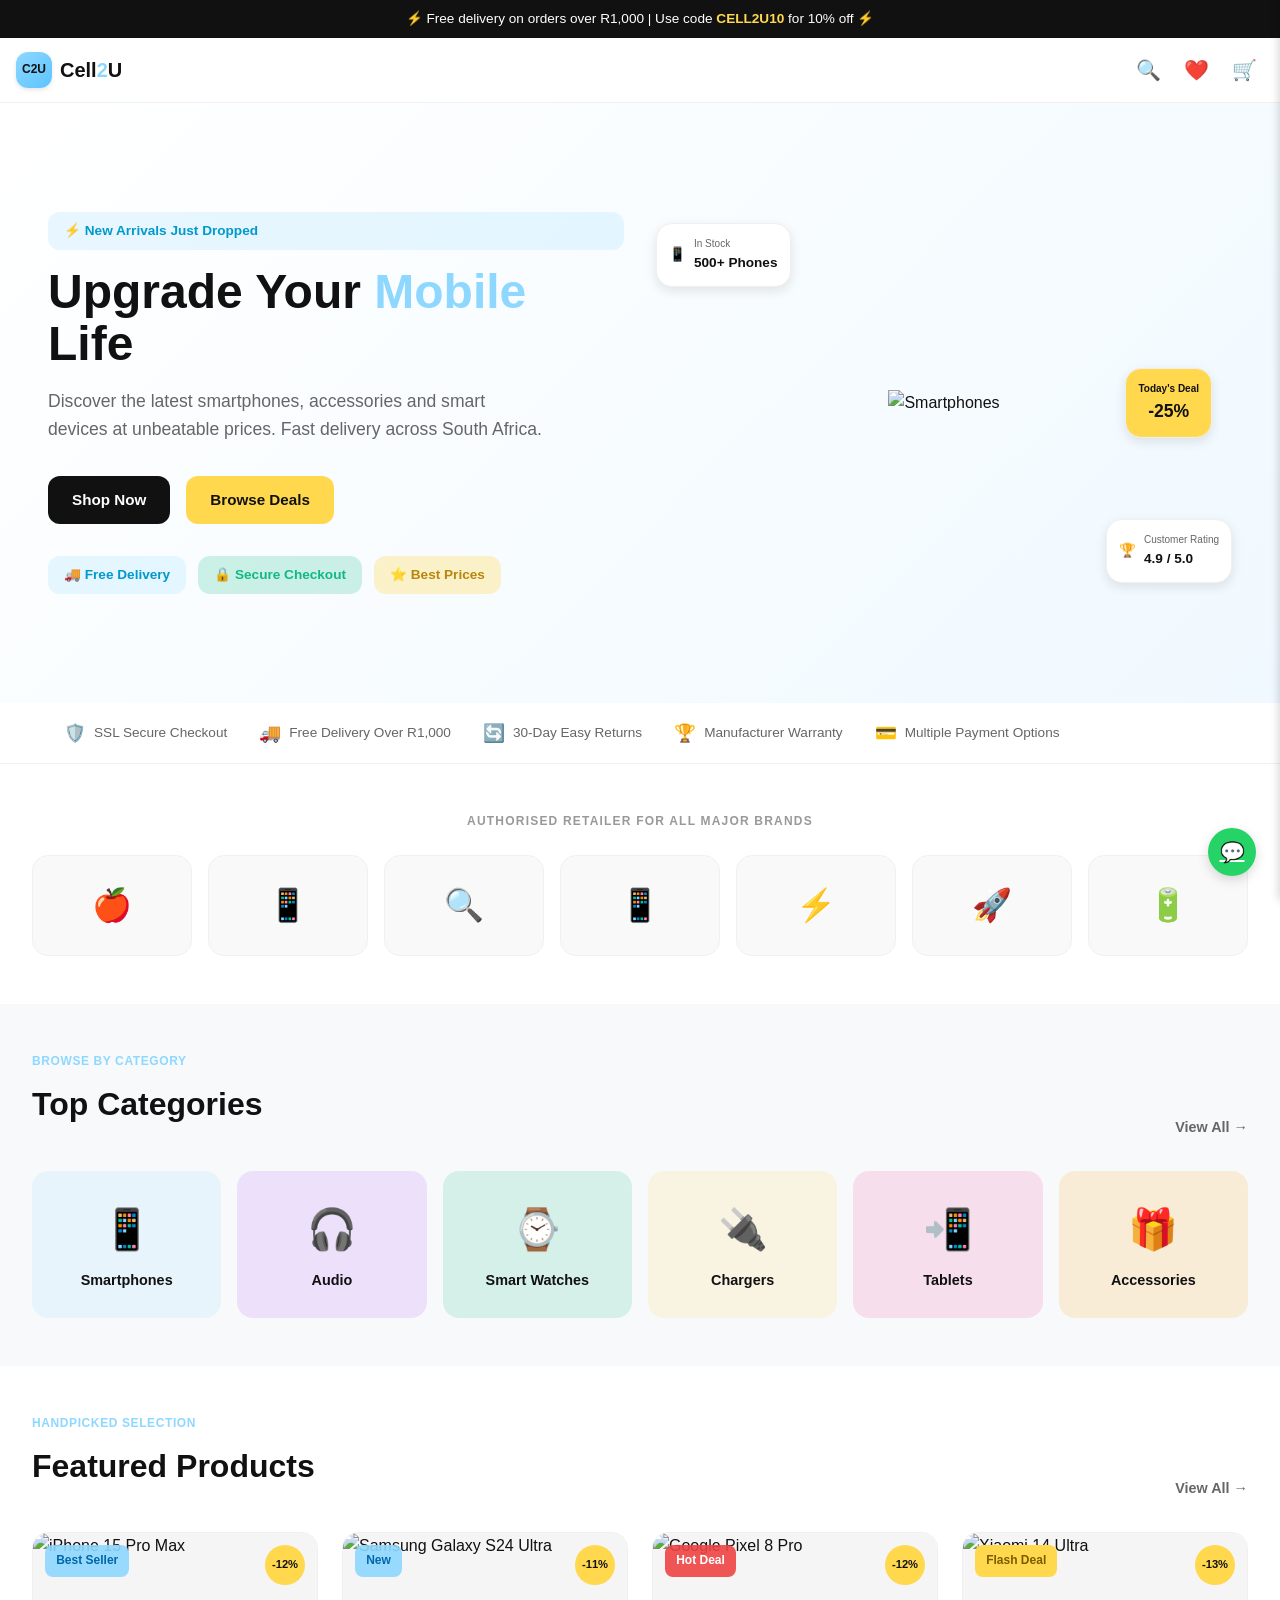
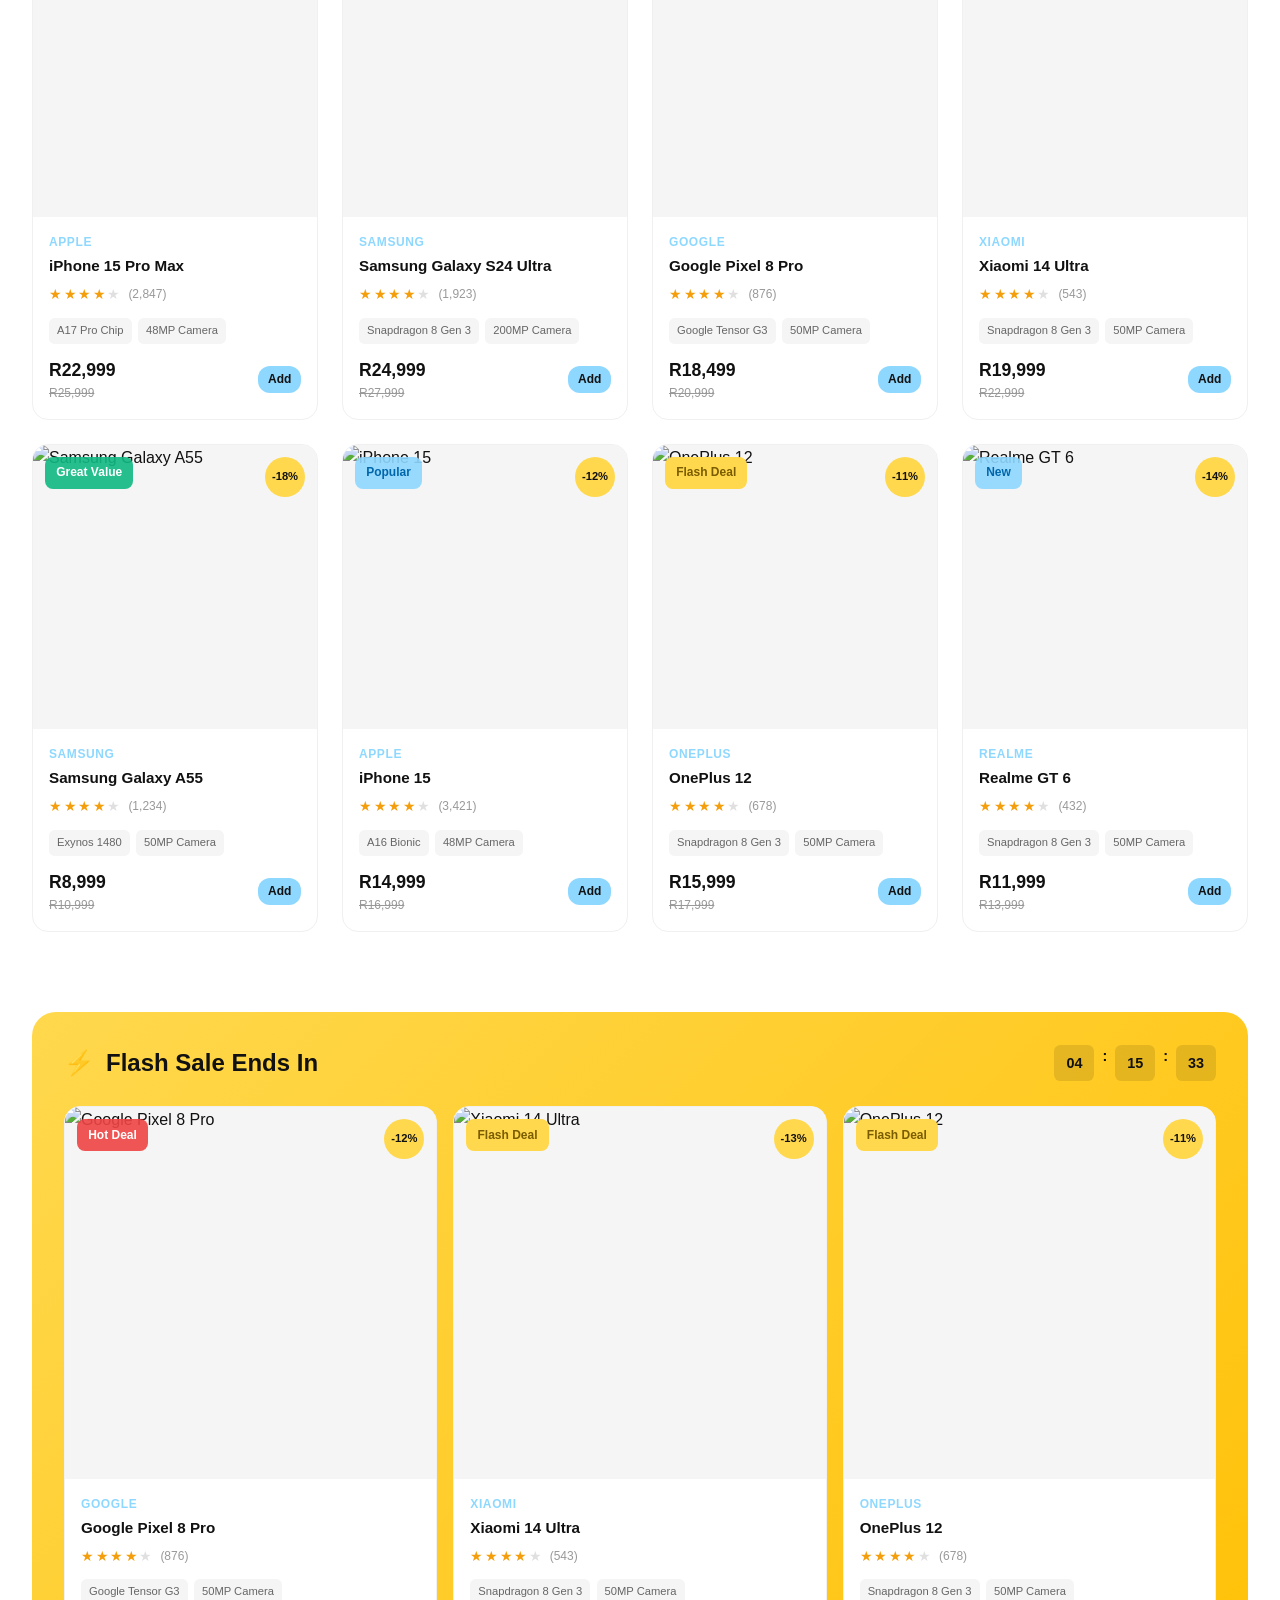
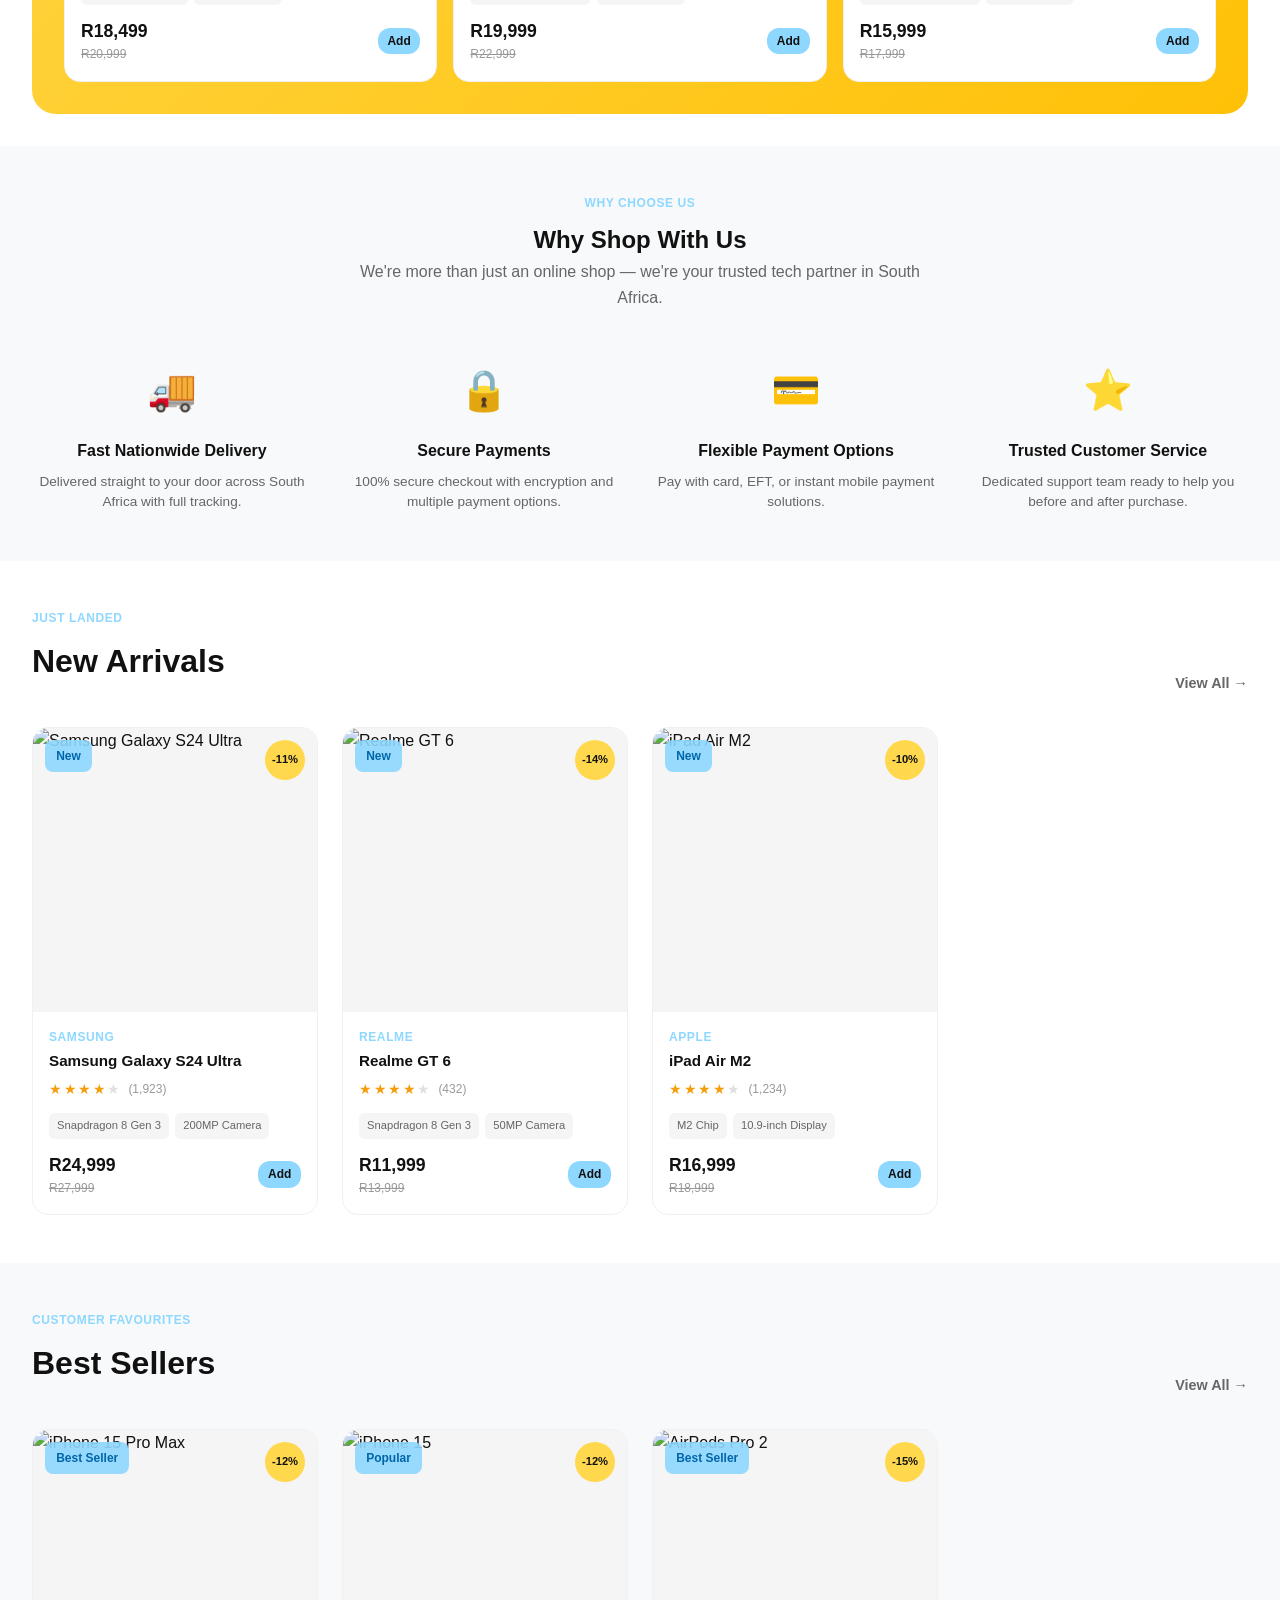
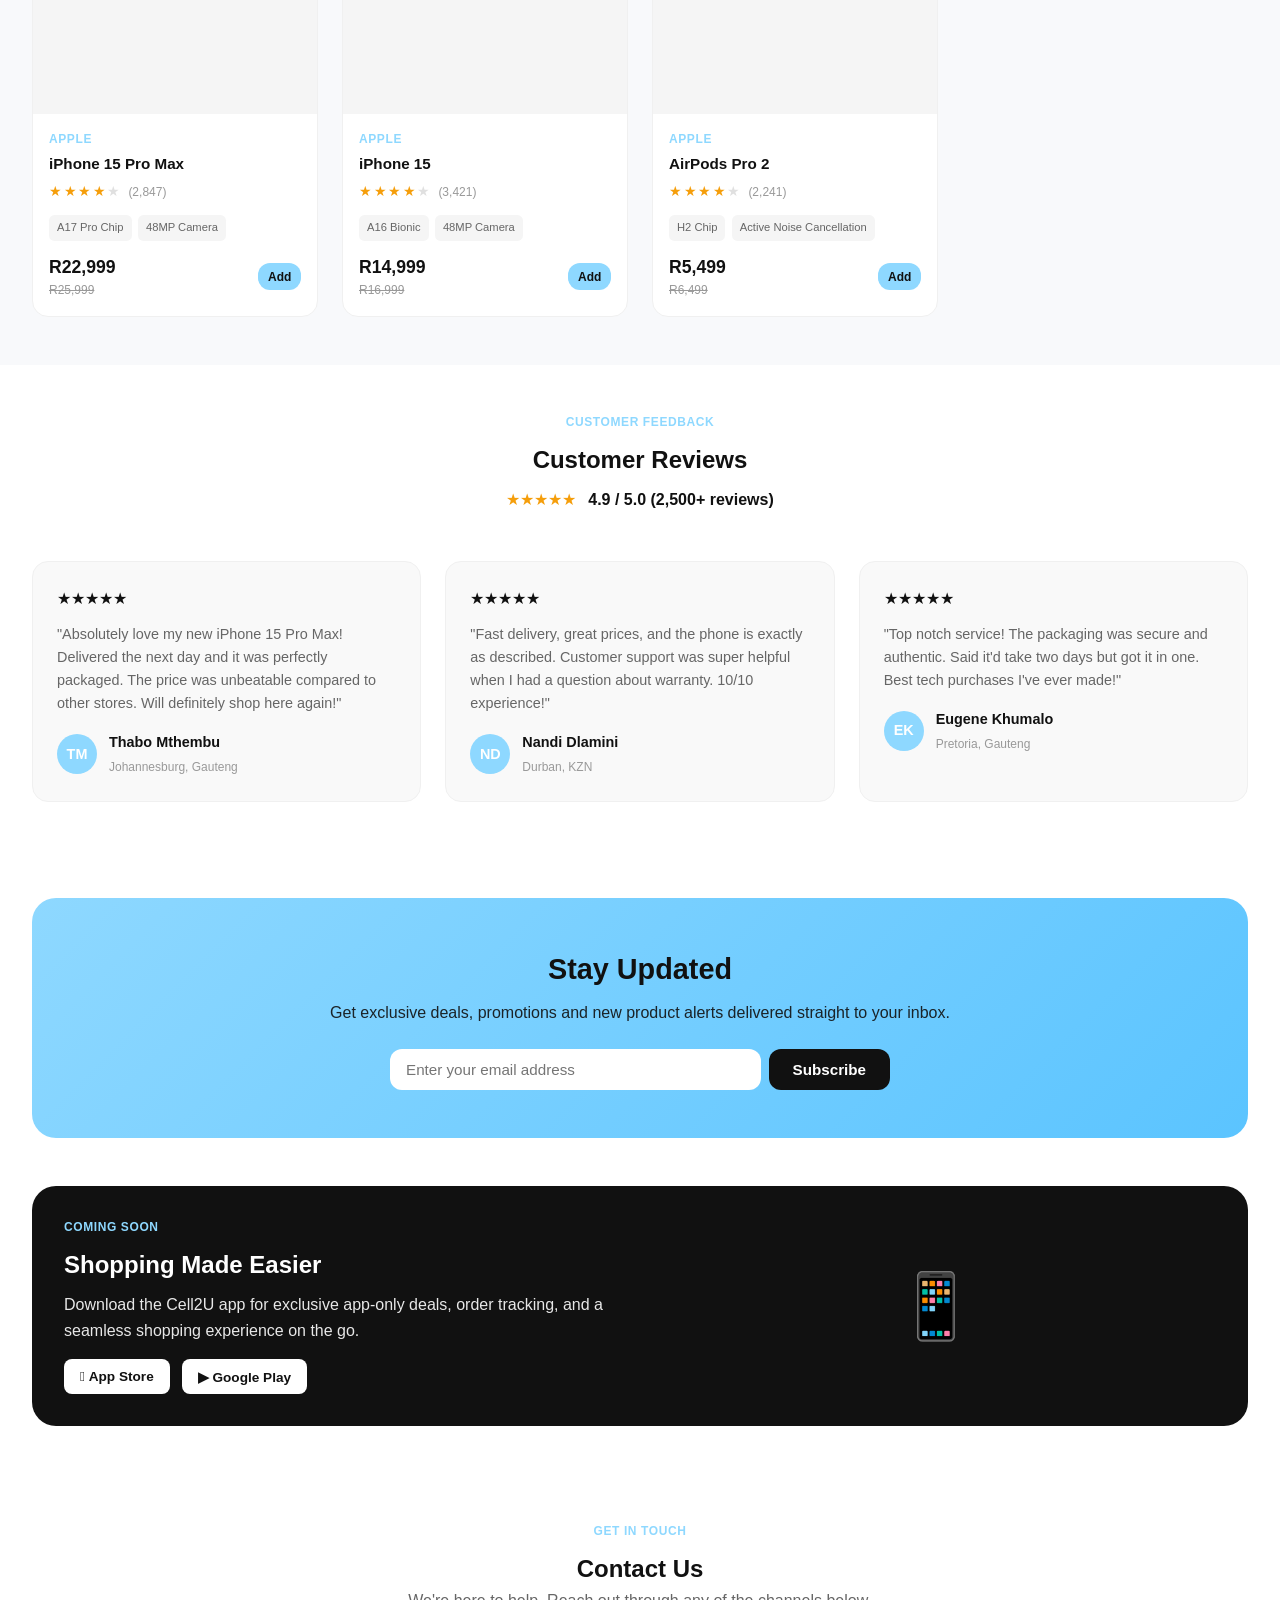
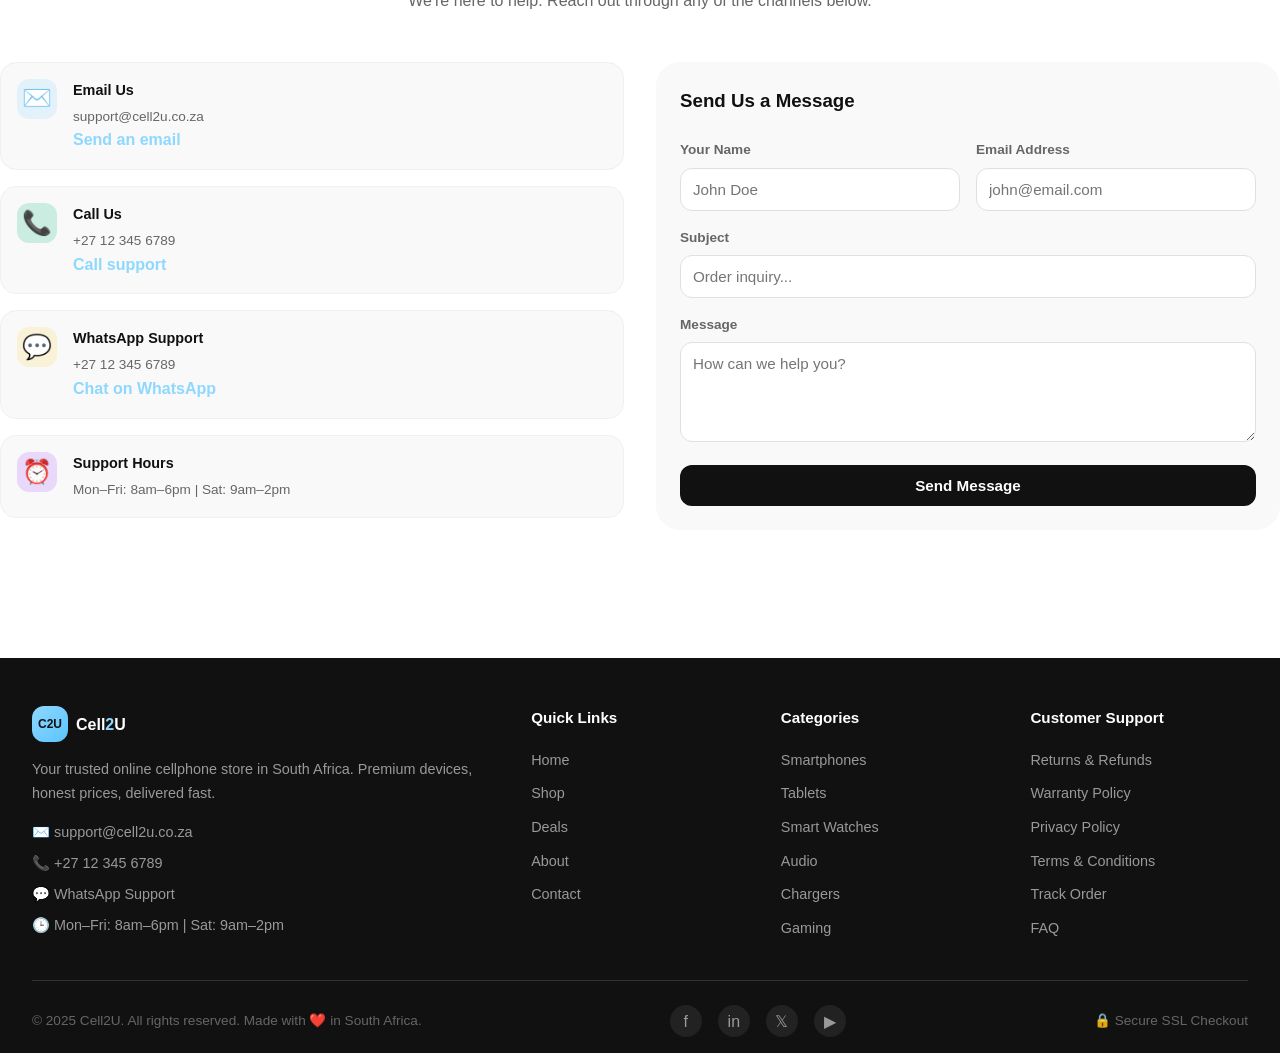
==== index.html @ 6183c6ac "Add vanilla Cell2U storefront for GitHub Pages" ====
<!DOCTYPE html>
<html lang="en">
<head>
  <meta charset="UTF-8">
  <meta name="viewport" content="width=device-width, initial-scale=1.0">
  <title>Cell2U | Smartphones, Accessories & Smart Devices</title>
  <link rel="stylesheet" href="css/styles.css">
</head>
<body>

  <!-- Announcement Bar -->
  <div class="announcement-bar">
    <span>⚡ Free delivery on orders over R1,000 | Use code <strong class="highlight">CELL2U10</strong> for 10% off ⚡</span>
  </div>

  <!-- Navbar -->
  <nav id="navbar">
    <div class="container navbar">
      <a href="index.html" class="logo">
        <div class="logo-icon">C2U</div>
        <span class="logo-text">Cell<span class="highlight">2</span>U</span>
      </a>

      <ul class="nav-links" id="nav-links">
        <li><a href="index.html" style="color:var(--dark); font-weight:700;">Home</a></li>
        <li><a href="shop.html">Shop</a></li>
        <li><a href="shop.html?deal=true" class="deals">⚡ Deals</a></li>
        <li><a href="#about">About</a></li>
        <li><a href="#contact">Contact</a></li>
      </ul>

      <div class="nav-actions">
        <button class="nav-btn" id="search-toggle-btn" aria-label="Search">🔍</button>
        <button class="nav-btn" id="wishlist-btn" onclick="alert('Wishlist feature: view items you saved!')" aria-label="Wishlist">❤️</button>
        <button class="nav-btn" id="cart-toggle-btn" aria-label="Cart" style="position:relative;">
          🛒
          <span class="cart-badge cart-count-badge" style="display:none;">0</span>
        </button>
        <button class="nav-btn mobile-menu-btn" id="mobile-menu-btn" aria-label="Menu">☰</button>
      </div>
    </div>

    <!-- Search bar dropdown -->
    <div class="search-bar" id="search-bar">
      <div class="container">
        <input type="text" id="global-search-input" placeholder="Search smartphones, accessories, watches...">
      </div>
    </div>
  </nav>

  <!-- Hero Section -->
  <section class="hero">
    <div class="container">
      <div class="hero-content">
        <div class="hero-text">
          <div class="badge badge-blue mb-4">⚡ New Arrivals Just Dropped</div>
          <h1>Upgrade Your <span class="highlight">Mobile</span> Life</h1>
          <p>Discover the latest smartphones, accessories and smart devices at unbeatable prices. Fast delivery across South Africa.</p>
          <div class="hero-ctas">
            <a href="shop.html" class="btn btn-dark">Shop Now</a>
            <a href="shop.html" class="btn btn-yellow">Browse Deals</a>
          </div>
          <div class="hero-badges">
            <div class="badge badge-blue">🚚 Free Delivery</div>
            <div class="badge badge-green">🔒 Secure Checkout</div>
            <div class="badge badge-yellow">⭐ Best Prices</div>
          </div>
        </div>
        <div class="hero-image">
          <img src="https://images.unsplash.com/photo-1592286927505-1def25115558?w=500&h=500&fit=crop" alt="Smartphones">
          <div class="stat-card top-left">
            <span>📱</span>
            <div>
              <div style="font-size:10px; color:#666;">In Stock</div>
              <div style="font-weight:900;">500+ Phones</div>
            </div>
          </div>
          <div class="stat-card bottom-right">
            <span>🏆</span>
            <div>
              <div style="font-size:10px; color:#666;">Customer Rating</div>
              <div style="font-weight:900;">4.9 / 5.0</div>
            </div>
          </div>
          <div class="stat-card deal">
            <div style="text-align:center;">
              <div style="font-size:10px; font-weight:700;">Today's Deal</div>
              <div style="font-size:1.1rem; font-weight:900;">-25%</div>
            </div>
          </div>
        </div>
      </div>
    </div>
  </section>

  <!-- Trust Bar -->
  <div class="trust-bar">
    <div class="container">
      <div class="trust-items">
        <div class="trust-item"><span class="trust-item-icon">🛡️</span> SSL Secure Checkout</div>
        <div class="trust-item"><span class="trust-item-icon">🚚</span> Free Delivery Over R1,000</div>
        <div class="trust-item"><span class="trust-item-icon">🔄</span> 30-Day Easy Returns</div>
        <div class="trust-item"><span class="trust-item-icon">🏆</span> Manufacturer Warranty</div>
        <div class="trust-item"><span class="trust-item-icon">💳</span> Multiple Payment Options</div>
      </div>
    </div>
  </div>

  <!-- Brands Section -->
  <section class="py-12">
    <div class="container">
      <p class="text-center" style="font-size:0.75rem; font-weight:700; color:#999; text-transform:uppercase; letter-spacing:0.1em; margin-bottom:1.5rem;">Authorised Retailer For All Major Brands</p>
      <div class="brands-grid">
        <div class="brand-item">🍎</div>
        <div class="brand-item">📱</div>
        <div class="brand-item">🔍</div>
        <div class="brand-item">📱</div>
        <div class="brand-item">⚡</div>
        <div class="brand-item">🚀</div>
        <div class="brand-item">🔋</div>
      </div>
    </div>
  </section>

  <!-- Categories Section -->
  <section class="py-12" style="background-color:#F8F9FB;">
    <div class="container">
      <div class="section-header">
        <div class="section-header-text">
          <div class="section-label">Browse By Category</div>
          <h2>Top Categories</h2>
        </div>
        <a href="shop.html" class="section-header-action">View All →</a>
      </div>
      <div class="categories-grid">
        <div class="category-card category-blue" onclick="window.location.href='shop.html?category=smartphones'">
          <div class="category-icon">📱</div>
          <div class="category-name">Smartphones</div>
        </div>
        <div class="category-card category-purple" onclick="window.location.href='shop.html?category=audio'">
          <div class="category-icon">🎧</div>
          <div class="category-name">Audio</div>
        </div>
        <div class="category-card category-green" onclick="window.location.href='shop.html?category=smartwatches'">
          <div class="category-icon">⌚</div>
          <div class="category-name">Smart Watches</div>
        </div>
        <div class="category-card category-yellow" onclick="window.location.href='shop.html?category=chargers'">
          <div class="category-icon">🔌</div>
          <div class="category-name">Chargers</div>
        </div>
        <div class="category-card category-pink" onclick="window.location.href='shop.html?category=tablets'">
          <div class="category-icon">📲</div>
          <div class="category-name">Tablets</div>
        </div>
        <div class="category-card category-orange" onclick="window.location.href='shop.html?category=accessories'">
          <div class="category-icon">🎁</div>
          <div class="category-name">Accessories</div>
        </div>
      </div>
    </div>
  </section>

  <!-- Featured Products -->
  <section class="py-12">
    <div class="container">
      <div class="section-header">
        <div class="section-header-text">
          <div class="section-label">Handpicked Selection</div>
          <h2>Featured Products</h2>
        </div>
        <a href="shop.html" class="section-header-action">View All →</a>
      </div>
      <div class="grid grid-4" id="featured-products-grid">
        <!-- Loaded via JS -->
      </div>
    </div>
  </section>

  <!-- Flash Deals Banner -->
  <section class="container">
    <div class="flash-deals">
      <div class="flash-deals-header">
        <div class="flash-deals-title">
          <span>⚡</span> Flash Sale Ends In
        </div>
        <div class="countdown">
          <span class="countdown-item" id="cd-hours">04</span>:
          <span class="countdown-item" id="cd-mins">15</span>:
          <span class="countdown-item" id="cd-secs">36</span>
        </div>
      </div>
      <div class="flash-deals-grid" id="flash-deals-grid">
        <!-- Loaded via JS -->
      </div>
    </div>
  </section>

  <!-- Why Shop With Us -->
  <section class="py-12" style="background-color:#F8F9FB;">
    <div class="container">
      <div class="text-center" style="max-width:600px; margin:0 auto 3rem;">
        <div class="section-label" style="justify-content:center;">Why Choose Us</div>
        <h2>Why Shop With Us</h2>
        <p style="color:var(--text-grey);">We're more than just an online shop — we're your trusted tech partner in South Africa.</p>
      </div>
      <div class="features-grid">
        <div class="feature-card">
          <div class="feature-icon">🚚</div>
          <h3 class="feature-title">Fast Nationwide Delivery</h3>
          <p class="feature-desc">Delivered straight to your door across South Africa with full tracking.</p>
        </div>
        <div class="feature-card">
          <div class="feature-icon">🔒</div>
          <h3 class="feature-title">Secure Payments</h3>
          <p class="feature-desc">100% secure checkout with encryption and multiple payment options.</p>
        </div>
        <div class="feature-card">
          <div class="feature-icon">💳</div>
          <h3 class="feature-title">Flexible Payment Options</h3>
          <p class="feature-desc">Pay with card, EFT, or instant mobile payment solutions.</p>
        </div>
        <div class="feature-card">
          <div class="feature-icon">⭐</div>
          <h3 class="feature-title">Trusted Customer Service</h3>
          <p class="feature-desc">Dedicated support team ready to help you before and after purchase.</p>
        </div>
      </div>
    </div>
  </section>

  <!-- New Arrivals -->
  <section class="py-12">
    <div class="container">
      <div class="section-header">
        <div class="section-header-text">
          <div class="section-label">Just Landed</div>
          <h2>New Arrivals</h2>
        </div>
        <a href="shop.html" class="section-header-action">View All →</a>
      </div>
      <div class="grid grid-4" id="new-arrivals-grid">
        <!-- Loaded via JS -->
      </div>
    </div>
  </section>

  <!-- Best Sellers -->
  <section class="py-12" style="background-color:#F8F9FB;">
    <div class="container">
      <div class="section-header">
        <div class="section-header-text">
          <div class="section-label">Customer Favourites</div>
          <h2>Best Sellers</h2>
        </div>
        <a href="shop.html" class="section-header-action">View All →</a>
      </div>
      <div class="grid grid-4" id="best-sellers-grid">
        <!-- Loaded via JS -->
      </div>
    </div>
  </section>

  <!-- Reviews Section -->
  <section class="py-12">
    <div class="container">
      <div class="text-center" style="margin-bottom:3rem;">
        <div class="section-label" style="justify-content:center;">Customer Feedback</div>
        <h2>Customer Reviews</h2>
        <div style="display:flex; justify-content:center; gap:0.25rem; margin-top:0.5rem; color:var(--warning-orange);">★★★★★ <span style="color:var(--dark); font-weight:700; margin-left:0.5rem;">4.9 / 5.0 (2,500+ reviews)</span></div>
      </div>
      <div class="reviews-grid">
        <div class="review-card">
          <div class="review-stars">★★★★★</div>
          <p class="review-text">"Absolutely love my new iPhone 15 Pro Max! Delivered the next day and it was perfectly packaged. The price was unbeatable compared to other stores. Will definitely shop here again!"</p>
          <div class="review-author">
            <div class="review-avatar">TM</div>
            <div class="review-info">
              <h4>Thabo Mthembu</h4>
              <p>Johannesburg, Gauteng</p>
            </div>
          </div>
        </div>
        <div class="review-card">
          <div class="review-stars">★★★★★</div>
          <p class="review-text">"Fast delivery, great prices, and the phone is exactly as described. Customer support was super helpful when I had a question about warranty. 10/10 experience!"</p>
          <div class="review-author">
            <div class="review-avatar">ND</div>
            <div class="review-info">
              <h4>Nandi Dlamini</h4>
              <p>Durban, KZN</p>
            </div>
          </div>
        </div>
        <div class="review-card">
          <div class="review-stars">★★★★★</div>
          <p class="review-text">"Top notch service! The packaging was secure and authentic. Said it'd take two days but got it in one. Best tech purchases I've ever made!"</p>
          <div class="review-author">
            <div class="review-avatar">EK</div>
            <div class="review-info">
              <h4>Eugene Khumalo</h4>
              <p>Pretoria, Gauteng</p>
            </div>
          </div>
        </div>
      </div>
    </div>
  </section>

  <!-- Newsletter -->
  <section class="container">
    <div class="newsletter">
      <h2>Stay Updated</h2>
      <p>Get exclusive deals, promotions and new product alerts delivered straight to your inbox.</p>
      <form class="newsletter-form" onsubmit="event.preventDefault(); alert('Subscribed successfully!');">
        <input type="email" placeholder="Enter your email address" required>
        <button type="submit" class="btn btn-dark">Subscribe</button>
      </form>
    </div>
  </section>

  <!-- App Banner -->
  <section class="container">
    <div class="app-banner">
      <div class="app-banner-text">
        <div class="section-label" style="color:var(--primary-blue);">Coming Soon</div>
        <h3>Shopping Made Easier</h3>
        <p>Download the Cell2U app for exclusive app-only deals, order tracking, and a seamless shopping experience on the go.</p>
        <div class="app-buttons">
          <button class="app-button" onclick="alert('App Store coming soon!')"> App Store</button>
          <button class="app-button" onclick="alert('Google Play coming soon!')">▶ Google Play</button>
        </div>
      </div>
      <div class="app-image">📱</div>
    </div>
  </section>

  <!-- Contact Section -->
  <section class="contact-section container" id="contact">
    <div class="text-center" style="margin-bottom:3rem;">
      <div class="section-label" style="justify-content:center;">Get In Touch</div>
      <h2>Contact Us</h2>
      <p style="color:var(--text-grey);">We're here to help. Reach out through any of the channels below.</p>
    </div>
    <div class="contact-grid">
      <div class="contact-info-list">
        <div class="contact-info-item">
          <div class="contact-icon email">✉️</div>
          <div class="contact-text">
            <h4>Email Us</h4>
            <p>support@cell2u.co.za</p>
            <a href="mailto:support@cell2u.co.za">Send an email</a>
          </div>
        </div>
        <div class="contact-info-item">
          <div class="contact-icon phone">📞</div>
          <div class="contact-text">
            <h4>Call Us</h4>
            <p>+27 12 345 6789</p>
            <a href="tel:+27123456789">Call support</a>
          </div>
        </div>
        <div class="contact-info-item">
          <div class="contact-icon whatsapp">💬</div>
          <div class="contact-text">
            <h4>WhatsApp Support</h4>
            <p>+27 12 345 6789</p>
            <a href="https://wa.me/27123456789" target="_blank">Chat on WhatsApp</a>
          </div>
        </div>
        <div class="contact-info-item">
          <div class="contact-icon hours">⏰</div>
          <div class="contact-text">
            <h4>Support Hours</h4>
            <p>Mon–Fri: 8am–6pm | Sat: 9am–2pm</p>
          </div>
        </div>
      </div>
      <div class="contact-form">
        <h3 style="font-family:var(--font-display); font-weight:700; margin-bottom:1.5rem;">Send Us a Message</h3>
        <form onsubmit="event.preventDefault(); alert('Message sent successfully!'); this.reset();">
          <div class="form-row">
            <div class="form-group">
              <label>Your Name</label>
              <input type="text" placeholder="John Doe" required>
            </div>
            <div class="form-group">
              <label>Email Address</label>
              <input type="email" placeholder="john@email.com" required>
            </div>
          </div>
          <div class="form-group">
            <label>Subject</label>
            <input type="text" placeholder="Order inquiry..." required>
          </div>
          <div class="form-group">
            <label>Message</label>
            <textarea placeholder="How can we help you?" required></textarea>
          </div>
          <button type="submit" class="btn btn-dark" style="width:100%; justify-content:center;">Send Message</button>
        </form>
      </div>
    </div>
  </section>

  <!-- Footer -->
  <footer>
    <div class="container">
      <div class="footer-grid">
        <div class="footer-section" style="grid-column: span 2;">
          <div class="footer-brand">
            <div class="footer-logo-icon">C2U</div>
            <span class="footer-logo-text">Cell<span style="color:var(--primary-blue);">2</span>U</span>
          </div>
          <p class="footer-desc">Your trusted online cellphone store in South Africa. Premium devices, honest prices, delivered fast.</p>
          <div class="footer-contact">
            <a href="mailto:support@cell2u.co.za">✉️ support@cell2u.co.za</a>
            <a href="tel:+27123456789">📞 +27 12 345 6789</a>
            <a href="https://wa.me/27123456789">💬 WhatsApp Support</a>
            <p>🕒 Mon–Fri: 8am–6pm | Sat: 9am–2pm</p>
          </div>
        </div>
        <div class="footer-section">
          <h4>Quick Links</h4>
          <ul>
            <li><a href="index.html">Home</a></li>
            <li><a href="shop.html">Shop</a></li>
            <li><a href="shop.html">Deals</a></li>
            <li><a href="#about">About</a></li>
            <li><a href="#contact">Contact</a></li>
          </ul>
        </div>
        <div class="footer-section">
          <h4>Categories</h4>
          <ul>
            <li><a href="shop.html?category=smartphones">Smartphones</a></li>
            <li><a href="shop.html?category=tablets">Tablets</a></li>
            <li><a href="shop.html?category=smartwatches">Smart Watches</a></li>
            <li><a href="shop.html?category=audio">Audio</a></li>
            <li><a href="shop.html?category=chargers">Chargers</a></li>
            <li><a href="shop.html?category=accessories">Gaming</a></li>
          </ul>
        </div>
        <div class="footer-section">
          <h4>Customer Support</h4>
          <ul>
            <li><a href="#">Returns & Refunds</a></li>
            <li><a href="#">Warranty Policy</a></li>
            <li><a href="#">Privacy Policy</a></li>
            <li><a href="#">Terms & Conditions</a></li>
            <li><a href="#">Track Order</a></li>
            <li><a href="#">FAQ</a></li>
          </ul>
        </div>
      </div>
      <div class="footer-bottom">
        <div class="footer-copyright">© 2025 Cell2U. All rights reserved. Made with ❤️ in South Africa.</div>
        <div class="footer-socials">
          <a href="#" class="social-link">f</a>
          <a href="#" class="social-link">in</a>
          <a href="#" class="social-link">𝕏</a>
          <a href="#" class="social-link">▶</a>
        </div>
        <div style="font-size:0.85rem; color:#666;">🔒 Secure SSL Checkout</div>
      </div>
    </div>
  </footer>

  <!-- Cart Drawer -->
  <div class="cart-overlay" id="cart-overlay"></div>
  <div class="cart-drawer" id="cart-drawer">
    <div class="cart-drawer-header">
      <h2>Your Cart</h2>
      <button class="cart-close-btn" id="cart-close-btn">×</button>
    </div>
    <div class="cart-items" id="cart-items-container">
      <!-- Loaded via JS -->
    </div>
    <div class="cart-footer">
      <div class="cart-summary">
        <div class="summary-row">
          <span>Subtotal</span>
          <span id="cart-subtotal">R0</span>
        </div>
        <div class="summary-row">
          <span>Shipping</span>
          <span id="cart-shipping">R0</span>
        </div>
        <div class="summary-row total">
          <span>Total</span>
          <span id="cart-total">R0</span>
        </div>
      </div>
      <button class="btn btn-primary cart-checkout-btn" onclick="window.location.href='checkout.html'">Proceed to Checkout</button>
    </div>
  </div>

  <!-- Floating Actions -->
  <div class="floating-actions">
    <a href="https://wa.me/27123456789" target="_blank" class="floating-btn whatsapp-btn" aria-label="WhatsApp">💬</a>
    <button class="floating-btn back-to-top-btn hidden" id="back-to-top-btn" aria-label="Back to top">↑</button>
  </div>

  <script src="js/app.js"></script>
</body>
</html>
---- css/styles.css ----
/* Cell2U Vanilla HTML/CSS/JS - Clean Commerce Kinetics Design */
/* Brand Colors: Baby Blue #8ED8FF | Yellow #FFD84D | Dark #111111 */

:root {
  --primary-blue: #8ED8FF;
  --primary-blue-dark: #6CCFFF;
  --accent-yellow: #FFD84D;
  --dark: #111111;
  --light-grey: #F8F9FB;
  --border-grey: #E0E0E0;
  --text-grey: #666666;
  --success-green: #10B981;
  --warning-orange: #F59E0B;
  --error-red: #EF4444;
  --font-display: 'Segoe UI', Tahoma, Geneva, Verdana, sans-serif;
  --font-body: -apple-system, BlinkMacSystemFont, 'Segoe UI', Roboto, sans-serif;
}

* {
  margin: 0;
  padding: 0;
  box-sizing: border-box;
}

html {
  scroll-behavior: smooth;
}

body {
  font-family: var(--font-body);
  color: var(--dark);
  background-color: #ffffff;
  line-height: 1.6;
}

/* ===== UTILITIES ===== */
.container {
  max-width: 1280px;
  margin: 0 auto;
  padding: 0 1rem;
}

@media (min-width: 640px) {
  .container {
    padding: 0 1.5rem;
  }
}

@media (min-width: 1024px) {
  .container {
    padding: 0 2rem;
  }
}

.btn {
  display: inline-flex;
  align-items: center;
  gap: 0.5rem;
  padding: 0.75rem 1.5rem;
  border: none;
  border-radius: 0.75rem;
  font-weight: 600;
  cursor: pointer;
  transition: all 0.2s ease;
  text-decoration: none;
  font-size: 0.95rem;
}

.btn:active {
  transform: scale(0.97);
}

.btn-primary {
  background-color: var(--primary-blue);
  color: var(--dark);
}

.btn-primary:hover {
  background-color: var(--primary-blue-dark);
}

.btn-dark {
  background-color: var(--dark);
  color: white;
}

.btn-dark:hover {
  background-color: #2B2B2B;
}

.btn-yellow {
  background-color: var(--accent-yellow);
  color: var(--dark);
}

.btn-yellow:hover {
  background-color: #FFC107;
}

.btn-sm {
  padding: 0.5rem 1rem;
  font-size: 0.85rem;
}

.text-center {
  text-align: center;
}

.flex {
  display: flex;
}

.flex-col {
  flex-direction: column;
}

.items-center {
  align-items: center;
}

.justify-between {
  justify-content: space-between;
}

.gap-2 {
  gap: 0.5rem;
}

.gap-3 {
  gap: 0.75rem;
}

.gap-4 {
  gap: 1rem;
}

.mb-2 {
  margin-bottom: 0.5rem;
}

.mb-3 {
  margin-bottom: 0.75rem;
}

.mb-4 {
  margin-bottom: 1rem;
}

.mb-6 {
  margin-bottom: 1.5rem;
}

.mt-4 {
  margin-top: 1rem;
}

.py-4 {
  padding: 1rem 0;
}

.py-8 {
  padding: 2rem 0;
}

.py-12 {
  padding: 3rem 0;
}

.px-4 {
  padding: 0 1rem;
}

.rounded {
  border-radius: 0.5rem;
}

.rounded-lg {
  border-radius: 0.75rem;
}

.rounded-xl {
  border-radius: 1rem;
}

.rounded-2xl {
  border-radius: 1.25rem;
}

.shadow-sm {
  box-shadow: 0 1px 2px rgba(0, 0, 0, 0.05);
}

.shadow {
  box-shadow: 0 1px 3px rgba(0, 0, 0, 0.1);
}

.shadow-lg {
  box-shadow: 0 10px 15px rgba(0, 0, 0, 0.1);
}

.hidden {
  display: none !important;
}

.line-clamp-2 {
  display: -webkit-box;
  -webkit-line-clamp: 2;
  -webkit-box-orient: vertical;
  overflow: hidden;
}

/* ===== HEADER / NAVBAR ===== */
.announcement-bar {
  background-color: var(--dark);
  color: white;
  padding: 0.5rem;
  text-align: center;
  font-size: 0.85rem;
  display: flex;
  align-items: center;
  justify-content: center;
  gap: 0.5rem;
}

.announcement-bar .highlight {
  color: var(--accent-yellow);
  font-weight: 700;
}

nav {
  position: sticky;
  top: 0;
  z-index: 50;
  background-color: white;
  border-bottom: 1px solid #f0f0f0;
  transition: all 0.3s ease;
}

nav.scrolled {
  box-shadow: 0 2px 8px rgba(0, 0, 0, 0.08);
}

.navbar {
  display: flex;
  align-items: center;
  justify-content: space-between;
  height: 4rem;
  padding: 0 1rem;
}

.logo {
  display: flex;
  align-items: center;
  gap: 0.5rem;
  text-decoration: none;
  color: var(--dark);
  font-weight: 900;
  font-size: 1.25rem;
}

.logo-icon {
  width: 2.25rem;
  height: 2.25rem;
  background: linear-gradient(135deg, var(--primary-blue) 0%, #5BC4FF 100%);
  border-radius: 0.75rem;
  display: flex;
  align-items: center;
  justify-content: center;
  color: var(--dark);
  font-weight: 900;
  font-size: 0.75rem;
  box-shadow: 0 2px 4px rgba(0, 0, 0, 0.1);
}

.logo-text {
  font-family: var(--font-display);
  font-weight: 900;
}

.logo-text .highlight {
  color: var(--primary-blue);
}

.nav-links {
  display: none;
  list-style: none;
  gap: 0.5rem;
}

.nav-links.active {
  display: flex;
}

.nav-links a {
  padding: 0.5rem 1rem;
  text-decoration: none;
  color: var(--text-grey);
  font-weight: 500;
  border-radius: 0.5rem;
  transition: all 0.2s;
  font-size: 0.9rem;
}

.nav-links a:hover {
  color: var(--dark);
  background-color: #f5f5f5;
}

.nav-links a.deals {
  color: var(--dark);
}

.nav-actions {
  display: flex;
  align-items: center;
  gap: 0.5rem;
}

.nav-btn {
  width: 2.5rem;
  height: 2.5rem;
  border: none;
  background: none;
  cursor: pointer;
  display: flex;
  align-items: center;
  justify-content: center;
  font-size: 1.25rem;
  border-radius: 0.75rem;
  transition: all 0.2s;
}

.nav-btn:hover {
  background-color: #f0f0f0;
}

.cart-badge {
  position: absolute;
  top: -8px;
  right: -8px;
  background-color: var(--error-red);
  color: white;
  width: 1.25rem;
  height: 1.25rem;
  border-radius: 50%;
  display: flex;
  align-items: center;
  justify-content: center;
  font-size: 0.7rem;
  font-weight: 700;
}

.search-bar {
  display: none;
  position: absolute;
  top: 100%;
  left: 0;
  right: 0;
  background-color: white;
  padding: 1rem;
  border-bottom: 1px solid #f0f0f0;
}

.search-bar.active {
  display: block;
}

.search-bar input {
  width: 100%;
  padding: 0.75rem;
  border: 1px solid var(--border-grey);
  border-radius: 0.75rem;
  font-size: 0.95rem;
}

.mobile-menu-btn {
  display: none;
}

@media (max-width: 1024px) {
  .nav-links {
    display: none;
    position: absolute;
    top: 100%;
    left: 0;
    right: 0;
    background-color: white;
    flex-direction: column;
    border-bottom: 1px solid #f0f0f0;
    padding: 1rem;
  }

  .nav-links.active {
    display: flex;
  }

  .mobile-menu-btn {
    display: block;
  }
}

/* ===== HERO SECTION ===== */
.hero {
  background: linear-gradient(135deg, #ffffff 0%, #F0F9FF 100%);
  padding: 3rem 1rem;
  min-height: 600px;
  display: flex;
  align-items: center;
}

.hero-content {
  display: grid;
  grid-template-columns: 1fr 1fr;
  gap: 2rem;
  align-items: center;
}

.hero-text h1 {
  font-family: var(--font-display);
  font-size: 3rem;
  font-weight: 900;
  line-height: 1.1;
  margin-bottom: 1rem;
  color: var(--dark);
}

.hero-text h1 .highlight {
  color: var(--primary-blue);
}

.hero-text p {
  font-size: 1.1rem;
  color: var(--text-grey);
  margin-bottom: 2rem;
  max-width: 500px;
}

.hero-ctas {
  display: flex;
  gap: 1rem;
  margin-bottom: 2rem;
  flex-wrap: wrap;
}

.hero-badges {
  display: flex;
  gap: 0.75rem;
  flex-wrap: wrap;
}

.badge {
  display: flex;
  align-items: center;
  gap: 0.5rem;
  padding: 0.5rem 1rem;
  border-radius: 0.75rem;
  font-size: 0.85rem;
  font-weight: 600;
}

.badge-blue {
  background-color: rgba(142, 216, 255, 0.2);
  color: #0099CC;
}

.badge-green {
  background-color: rgba(16, 185, 129, 0.2);
  color: var(--success-green);
}

.badge-yellow {
  background-color: rgba(255, 216, 77, 0.3);
  color: #B8860B;
}

.hero-image {
  display: flex;
  align-items: center;
  justify-content: center;
  position: relative;
  height: 400px;
}

.hero-image img {
  max-width: 100%;
  max-height: 100%;
  object-fit: contain;
  animation: float 3s ease-in-out infinite;
}

@keyframes float {
  0%, 100% {
    transform: translateY(0px);
  }
  50% {
    transform: translateY(-8px);
  }
}

.stat-card {
  position: absolute;
  background-color: white;
  border-radius: 1rem;
  padding: 0.75rem;
  box-shadow: 0 4px 12px rgba(0, 0, 0, 0.1);
  border: 1px solid #f0f0f0;
  display: flex;
  align-items: center;
  gap: 0.5rem;
  font-size: 0.85rem;
}

.stat-card.top-left {
  top: 20px;
  left: 0;
  animation: float-delay 3.5s ease-in-out infinite;
}

.stat-card.bottom-right {
  bottom: 20px;
  right: 0;
  animation: float-delay-2 4s ease-in-out infinite;
}

.stat-card.deal {
  background-color: var(--accent-yellow);
  color: var(--dark);
  right: 20px;
  top: 50%;
  transform: translateY(-50%);
  animation: float 3s ease-in-out infinite;
}

@keyframes float-delay {
  0%, 100% {
    transform: translateY(0px);
  }
  50% {
    transform: translateY(-8px);
  }
}

@keyframes float-delay-2 {
  0%, 100% {
    transform: translateY(0px);
  }
  50% {
    transform: translateY(-8px);
  }
}

@media (max-width: 768px) {
  .hero-content {
    grid-template-columns: 1fr;
  }

  .hero-text h1 {
    font-size: 2rem;
  }

  .hero-image {
    height: 300px;
  }
}

/* ===== TRUST BAR ===== */
.trust-bar {
  background-color: white;
  border-bottom: 1px solid #f0f0f0;
  padding: 1rem;
}

.trust-items {
  display: flex;
  gap: 2rem;
  overflow-x: auto;
  padding: 0 1rem;
}

.trust-item {
  display: flex;
  align-items: center;
  gap: 0.5rem;
  white-space: nowrap;
  font-size: 0.85rem;
  font-weight: 500;
  color: var(--text-grey);
  flex-shrink: 0;
}

.trust-item-icon {
  font-size: 1.1rem;
}

/* ===== SECTION HEADER ===== */
.section-header {
  display: flex;
  align-items: flex-end;
  justify-content: space-between;
  margin-bottom: 2rem;
}

.section-header-text h2 {
  font-family: var(--font-display);
  font-size: 2rem;
  font-weight: 900;
  color: var(--dark);
  margin-bottom: 0.5rem;
}

.section-label {
  display: flex;
  align-items: center;
  gap: 0.5rem;
  font-size: 0.75rem;
  font-weight: 700;
  color: var(--primary-blue);
  text-transform: uppercase;
  letter-spacing: 0.05em;
  margin-bottom: 0.5rem;
}

.section-header-action {
  display: flex;
  align-items: center;
  gap: 0.5rem;
  text-decoration: none;
  color: var(--text-grey);
  font-weight: 600;
  font-size: 0.9rem;
  transition: all 0.2s;
}

.section-header-action:hover {
  color: var(--primary-blue);
}

/* ===== PRODUCT GRID ===== */
.grid {
  display: grid;
  gap: 1.5rem;
}

.grid-2 {
  grid-template-columns: repeat(auto-fill, minmax(250px, 1fr));
}

.grid-3 {
  grid-template-columns: repeat(auto-fill, minmax(300px, 1fr));
}

.grid-4 {
  grid-template-columns: repeat(auto-fill, minmax(280px, 1fr));
}

@media (max-width: 768px) {
  .grid-2,
  .grid-3,
  .grid-4 {
    grid-template-columns: repeat(2, 1fr);
  }
}

@media (max-width: 480px) {
  .grid-2,
  .grid-3,
  .grid-4 {
    grid-template-columns: 1fr;
  }
}

/* ===== PRODUCT CARD ===== */
.product-card {
  background-color: white;
  border: 1px solid #f0f0f0;
  border-radius: 1rem;
  overflow: hidden;
  transition: all 0.2s;
  cursor: pointer;
  position: relative;
}

.product-card:hover {
  transform: translateY(-4px);
  box-shadow: 0 10px 20px rgba(0, 0, 0, 0.1);
}

.product-image {
  position: relative;
  aspect-ratio: 1;
  background-color: #f5f5f5;
  overflow: hidden;
  display: flex;
  align-items: center;
  justify-content: center;
}

.product-image img {
  width: 100%;
  height: 100%;
  object-fit: cover;
  transition: transform 0.3s;
}

.product-card:hover .product-image img {
  transform: scale(1.05);
}

.product-badge {
  position: absolute;
  top: 0.75rem;
  left: 0.75rem;
  padding: 0.4rem 0.7rem;
  border-radius: 0.5rem;
  font-size: 0.75rem;
  font-weight: 700;
  display: flex;
  align-items: center;
  gap: 0.25rem;
}

.badge-blue-bg {
  background-color: rgba(142, 216, 255, 0.9);
  color: #0066AA;
}

.badge-red-bg {
  background-color: rgba(239, 68, 68, 0.9);
  color: white;
}

.badge-green-bg {
  background-color: rgba(16, 185, 129, 0.9);
  color: white;
}

.badge-yellow-bg {
  background-color: var(--accent-yellow);
  color: #7A5C00;
}

.product-discount {
  position: absolute;
  top: 0.75rem;
  right: 0.75rem;
  width: 2.5rem;
  height: 2.5rem;
  background-color: var(--accent-yellow);
  border-radius: 50%;
  display: flex;
  align-items: center;
  justify-content: center;
  font-size: 0.7rem;
  font-weight: 900;
  color: var(--dark);
}

.product-wishlist {
  position: absolute;
  top: 3.5rem;
  right: 0.75rem;
  width: 2rem;
  height: 2rem;
  background-color: rgba(255, 255, 255, 0.8);
  border: none;
  border-radius: 50%;
  cursor: pointer;
  display: flex;
  align-items: center;
  justify-content: center;
  font-size: 1rem;
  opacity: 0;
  transition: all 0.2s;
}

.product-card:hover .product-wishlist {
  opacity: 1;
}

.product-wishlist:hover {
  background-color: rgba(239, 68, 68, 0.1);
  color: var(--error-red);
}

.product-wishlist.active {
  background-color: rgba(239, 68, 68, 0.1);
  color: var(--error-red);
}

.product-info {
  padding: 1rem;
}

.product-brand {
  font-size: 0.75rem;
  font-weight: 700;
  color: var(--primary-blue);
  text-transform: uppercase;
  letter-spacing: 0.05em;
  margin-bottom: 0.25rem;
}

.product-name {
  font-family: var(--font-display);
  font-weight: 700;
  font-size: 0.95rem;
  color: var(--dark);
  margin-bottom: 0.5rem;
  line-height: 1.3;
}

.product-rating {
  display: flex;
  align-items: center;
  gap: 0.5rem;
  margin-bottom: 0.75rem;
  font-size: 0.85rem;
}

.stars {
  display: flex;
  gap: 0.1rem;
}

.star {
  font-size: 0.85rem;
}

.star.filled {
  color: var(--warning-orange);
}

.star.empty {
  color: #e0e0e0;
}

.product-specs {
  display: flex;
  flex-wrap: wrap;
  gap: 0.4rem;
  margin-bottom: 0.75rem;
}

.spec-tag {
  font-size: 0.7rem;
  background-color: #f5f5f5;
  color: var(--text-grey);
  padding: 0.25rem 0.5rem;
  border-radius: 0.35rem;
}

.product-footer {
  display: flex;
  align-items: center;
  justify-content: space-between;
  gap: 0.5rem;
}

.product-price {
  display: flex;
  flex-direction: column;
}

.price-current {
  font-family: var(--font-display);
  font-weight: 900;
  font-size: 1.1rem;
  color: var(--dark);
}

.price-original {
  font-size: 0.75rem;
  color: #999;
  text-decoration: line-through;
}

.product-add-btn {
  padding: 0.4rem 0.6rem;
  font-size: 0.75rem;
  white-space: nowrap;
}

/* ===== CATEGORIES SECTION ===== */
.categories-grid {
  display: grid;
  grid-template-columns: repeat(auto-fit, minmax(140px, 1fr));
  gap: 1rem;
}

.category-card {
  text-align: center;
  padding: 1.5rem 1rem;
  border-radius: 1rem;
  cursor: pointer;
  transition: all 0.2s;
  border: 2px solid transparent;
}

.category-card:hover {
  transform: translateY(-2px);
}

.category-icon {
  font-size: 2.5rem;
  margin-bottom: 0.5rem;
}

.category-name {
  font-weight: 600;
  font-size: 0.9rem;
  color: var(--dark);
}

.category-blue {
  background-color: rgba(142, 216, 255, 0.15);
}

.category-purple {
  background-color: rgba(168, 85, 247, 0.15);
}

.category-green {
  background-color: rgba(16, 185, 129, 0.15);
}

.category-yellow {
  background-color: rgba(255, 216, 77, 0.15);
}

.category-pink {
  background-color: rgba(236, 72, 153, 0.15);
}

.category-orange {
  background-color: rgba(245, 158, 11, 0.15);
}

/* ===== BRANDS SECTION ===== */
.brands-grid {
  display: grid;
  grid-template-columns: repeat(auto-fit, minmax(120px, 1fr));
  gap: 1rem;
}

.brand-item {
  display: flex;
  align-items: center;
  justify-content: center;
  padding: 1.5rem;
  background-color: #f9f9f9;
  border-radius: 1rem;
  border: 1px solid #f0f0f0;
  font-size: 2rem;
  cursor: pointer;
  transition: all 0.2s;
}

.brand-item:hover {
  background-color: #f0f0f0;
  border-color: var(--primary-blue);
}

/* ===== FLASH DEALS SECTION ===== */
.flash-deals {
  background: linear-gradient(135deg, var(--accent-yellow) 0%, #FFC107 100%);
  border-radius: 1.5rem;
  padding: 2rem;
  color: var(--dark);
  margin: 2rem 0;
}

.flash-deals-header {
  display: flex;
  align-items: center;
  justify-content: space-between;
  margin-bottom: 1.5rem;
}

.flash-deals-title {
  display: flex;
  align-items: center;
  gap: 0.75rem;
  font-family: var(--font-display);
  font-size: 1.5rem;
  font-weight: 900;
}

.countdown {
  display: flex;
  gap: 0.5rem;
  font-weight: 700;
  font-size: 0.9rem;
}

.countdown-item {
  background-color: rgba(0, 0, 0, 0.1);
  padding: 0.4rem 0.6rem;
  border-radius: 0.4rem;
  min-width: 2.5rem;
  text-align: center;
}

.flash-deals-grid {
  display: grid;
  grid-template-columns: repeat(auto-fit, minmax(200px, 1fr));
  gap: 1rem;
}

/* ===== WHY SHOP WITH US ===== */
.features-grid {
  display: grid;
  grid-template-columns: repeat(auto-fit, minmax(200px, 1fr));
  gap: 2rem;
}

.feature-card {
  text-align: center;
}

.feature-icon {
  font-size: 2.5rem;
  margin-bottom: 1rem;
}

.feature-title {
  font-family: var(--font-display);
  font-weight: 700;
  font-size: 1rem;
  margin-bottom: 0.5rem;
  color: var(--dark);
}

.feature-desc {
  font-size: 0.85rem;
  color: var(--text-grey);
  line-height: 1.5;
}

/* ===== REVIEWS SECTION ===== */
.reviews-grid {
  display: grid;
  grid-template-columns: repeat(auto-fit, minmax(250px, 1fr));
  gap: 1.5rem;
}

.review-card {
  background-color: #f9f9f9;
  padding: 1.5rem;
  border-radius: 1rem;
  border: 1px solid #f0f0f0;
}

.review-stars {
  display: flex;
  gap: 0.2rem;
  margin-bottom: 0.75rem;
}

.review-text {
  font-size: 0.9rem;
  color: var(--text-grey);
  margin-bottom: 1rem;
  line-height: 1.6;
}

.review-author {
  display: flex;
  align-items: center;
  gap: 0.75rem;
}

.review-avatar {
  width: 2.5rem;
  height: 2.5rem;
  border-radius: 50%;
  background-color: var(--primary-blue);
  display: flex;
  align-items: center;
  justify-content: center;
  color: white;
  font-weight: 700;
  font-size: 0.9rem;
}

.review-info h4 {
  font-weight: 700;
  font-size: 0.9rem;
  margin-bottom: 0.2rem;
}

.review-info p {
  font-size: 0.75rem;
  color: #999;
}

/* ===== NEWSLETTER SECTION ===== */
.newsletter {
  background: linear-gradient(135deg, var(--primary-blue) 0%, #5BC4FF 100%);
  border-radius: 1.5rem;
  padding: 3rem 2rem;
  text-align: center;
  color: var(--dark);
  margin: 3rem 0;
}

.newsletter h2 {
  font-family: var(--font-display);
  font-size: 1.8rem;
  font-weight: 900;
  margin-bottom: 0.5rem;
}

.newsletter p {
  margin-bottom: 1.5rem;
  opacity: 0.9;
}

.newsletter-form {
  display: flex;
  gap: 0.5rem;
  max-width: 500px;
  margin: 0 auto;
  flex-wrap: wrap;
  justify-content: center;
}

.newsletter-form input {
  flex: 1;
  min-width: 250px;
  padding: 0.75rem 1rem;
  border: none;
  border-radius: 0.75rem;
  font-size: 0.95rem;
}

.newsletter-form button {
  padding: 0.75rem 1.5rem;
}

/* ===== APP BANNER ===== */
.app-banner {
  background-color: var(--dark);
  border-radius: 1.5rem;
  padding: 2rem;
  color: white;
  display: grid;
  grid-template-columns: 1fr 1fr;
  gap: 2rem;
  align-items: center;
  margin: 3rem 0;
}

.app-banner-text h3 {
  font-family: var(--font-display);
  font-size: 1.5rem;
  font-weight: 900;
  margin-bottom: 0.5rem;
}

.app-banner-text p {
  opacity: 0.9;
  margin-bottom: 1rem;
}

.app-buttons {
  display: flex;
  gap: 0.75rem;
  flex-wrap: wrap;
}

.app-button {
  display: flex;
  align-items: center;
  gap: 0.5rem;
  padding: 0.6rem 1rem;
  background-color: white;
  color: var(--dark);
  border: none;
  border-radius: 0.5rem;
  cursor: pointer;
  font-weight: 600;
  font-size: 0.85rem;
  transition: all 0.2s;
}

.app-button:hover {
  background-color: #f0f0f0;
}

.app-image {
  text-align: center;
  font-size: 4rem;
}

@media (max-width: 768px) {
  .app-banner {
    grid-template-columns: 1fr;
  }

  .app-image {
    display: none;
  }
}

/* ===== CONTACT SECTION ===== */
.contact-section {
  padding: 3rem 0;
}

.contact-grid {
  display: grid;
  grid-template-columns: 1fr 1fr;
  gap: 2rem;
  margin-bottom: 2rem;
}

.contact-info-list {
  display: flex;
  flex-direction: column;
  gap: 1rem;
}

.contact-info-item {
  display: flex;
  gap: 1rem;
  padding: 1rem;
  background-color: #f9f9f9;
  border-radius: 1rem;
  border: 1px solid #f0f0f0;
  transition: all 0.2s;
}

.contact-info-item:hover {
  background-color: rgba(142, 216, 255, 0.1);
  border-color: var(--primary-blue);
}

.contact-icon {
  font-size: 1.5rem;
  width: 2.5rem;
  height: 2.5rem;
  display: flex;
  align-items: center;
  justify-content: center;
  border-radius: 0.75rem;
  flex-shrink: 0;
}

.contact-icon.email {
  background-color: rgba(142, 216, 255, 0.2);
  color: #0099CC;
}

.contact-icon.phone {
  background-color: rgba(16, 185, 129, 0.2);
  color: var(--success-green);
}

.contact-icon.whatsapp {
  background-color: rgba(255, 216, 77, 0.2);
  color: #B8860B;
}

.contact-icon.hours {
  background-color: rgba(168, 85, 247, 0.2);
  color: #9333EA;
}

.contact-text h4 {
  font-weight: 700;
  font-size: 0.9rem;
  margin-bottom: 0.25rem;
}

.contact-text p {
  font-size: 0.85rem;
  color: var(--text-grey);
}

.contact-text a {
  color: var(--primary-blue);
  text-decoration: none;
  font-weight: 600;
}

.contact-text a:hover {
  text-decoration: underline;
}

.contact-form {
  background-color: #f9f9f9;
  border-radius: 1.5rem;
  padding: 1.5rem;
}

.form-group {
  margin-bottom: 1rem;
}

.form-group label {
  display: block;
  font-weight: 600;
  font-size: 0.85rem;
  margin-bottom: 0.4rem;
  color: var(--text-grey);
}

.form-group input,
.form-group textarea {
  width: 100%;
  padding: 0.75rem;
  border: 1px solid var(--border-grey);
  border-radius: 0.75rem;
  font-size: 0.95rem;
  font-family: var(--font-body);
}

.form-group textarea {
  resize: vertical;
  min-height: 100px;
}

.form-group input:focus,
.form-group textarea:focus {
  outline: none;
  border-color: var(--primary-blue);
  box-shadow: 0 0 0 3px rgba(142, 216, 255, 0.1);
}

.form-row {
  display: grid;
  grid-template-columns: 1fr 1fr;
  gap: 1rem;
}

@media (max-width: 768px) {
  .contact-grid {
    grid-template-columns: 1fr;
  }

  .form-row {
    grid-template-columns: 1fr;
  }
}

/* ===== FOOTER ===== */
footer {
  background-color: var(--dark);
  color: #999;
  padding: 3rem 0 1rem;
  margin-top: 3rem;
}

.footer-grid {
  display: grid;
  grid-template-columns: repeat(auto-fit, minmax(200px, 1fr));
  gap: 2rem;
  margin-bottom: 2rem;
}

.footer-section h4 {
  color: white;
  font-weight: 700;
  margin-bottom: 1rem;
  font-size: 0.95rem;
}

.footer-section ul {
  list-style: none;
}

.footer-section ul li {
  margin-bottom: 0.5rem;
}

.footer-section ul a {
  color: #999;
  text-decoration: none;
  font-size: 0.9rem;
  transition: all 0.2s;
}

.footer-section ul a:hover {
  color: white;
}

.footer-brand {
  display: flex;
  align-items: center;
  gap: 0.5rem;
  margin-bottom: 1rem;
}

.footer-logo-icon {
  width: 2.25rem;
  height: 2.25rem;
  background: linear-gradient(135deg, var(--primary-blue) 0%, #5BC4FF 100%);
  border-radius: 0.75rem;
  display: flex;
  align-items: center;
  justify-content: center;
  color: var(--dark);
  font-weight: 900;
  font-size: 0.75rem;
}

.footer-logo-text {
  font-weight: 900;
  color: white;
}

.footer-desc {
  font-size: 0.9rem;
  margin-bottom: 1rem;
  color: #999;
}

.footer-contact {
  display: flex;
  flex-direction: column;
  gap: 0.5rem;
  font-size: 0.9rem;
}

.footer-contact a {
  color: #999;
  text-decoration: none;
  transition: all 0.2s;
}

.footer-contact a:hover {
  color: white;
}

.footer-bottom {
  border-top: 1px solid #333;
  padding-top: 1.5rem;
  display: flex;
  justify-content: space-between;
  align-items: center;
  flex-wrap: wrap;
  gap: 1rem;
}

.footer-copyright {
  font-size: 0.85rem;
  color: #666;
}

.footer-socials {
  display: flex;
  gap: 1rem;
}

.social-link {
  width: 2rem;
  height: 2rem;
  display: flex;
  align-items: center;
  justify-content: center;
  background-color: #222;
  border-radius: 50%;
  color: #999;
  text-decoration: none;
  transition: all 0.2s;
  font-size: 1rem;
}

.social-link:hover {
  background-color: var(--primary-blue);
  color: var(--dark);
}

/* ===== CART DRAWER ===== */
.cart-drawer {
  position: fixed;
  right: -400px;
  top: 0;
  width: 400px;
  height: 100vh;
  background-color: white;
  box-shadow: -2px 0 8px rgba(0, 0, 0, 0.15);
  z-index: 1000;
  transition: right 0.3s ease;
  display: flex;
  flex-direction: column;
  overflow-y: auto;
}

.cart-drawer.active {
  right: 0;
}

.cart-drawer-header {
  padding: 1.5rem;
  border-bottom: 1px solid #f0f0f0;
  display: flex;
  justify-content: space-between;
  align-items: center;
}

.cart-drawer-header h2 {
  font-family: var(--font-display);
  font-size: 1.25rem;
  font-weight: 900;
}

.cart-close-btn {
  background: none;
  border: none;
  font-size: 1.5rem;
  cursor: pointer;
  color: var(--text-grey);
}

.cart-items {
  flex: 1;
  overflow-y: auto;
  padding: 1rem;
}

.cart-item {
  display: flex;
  gap: 1rem;
  padding: 1rem;
  background-color: #f9f9f9;
  border-radius: 0.75rem;
  margin-bottom: 0.75rem;
}

.cart-item-image {
  width: 80px;
  height: 80px;
  background-color: #f0f0f0;
  border-radius: 0.5rem;
  overflow: hidden;
  flex-shrink: 0;
}

.cart-item-image img {
  width: 100%;
  height: 100%;
  object-fit: cover;
}

.cart-item-info {
  flex: 1;
}

.cart-item-name {
  font-weight: 700;
  font-size: 0.9rem;
  margin-bottom: 0.25rem;
}

.cart-item-price {
  font-size: 0.85rem;
  color: var(--text-grey);
  margin-bottom: 0.5rem;
}

.cart-item-qty {
  display: flex;
  align-items: center;
  gap: 0.5rem;
  width: fit-content;
}

.qty-btn {
  width: 1.5rem;
  height: 1.5rem;
  border: 1px solid var(--border-grey);
  background-color: white;
  border-radius: 0.35rem;
  cursor: pointer;
  display: flex;
  align-items: center;
  justify-content: center;
  font-size: 0.8rem;
}

.qty-btn:hover {
  background-color: #f0f0f0;
}

.cart-empty {
  display: flex;
  flex-direction: column;
  align-items: center;
  justify-content: center;
  height: 100%;
  text-align: center;
  color: var(--text-grey);
}

.cart-empty-icon {
  font-size: 3rem;
  margin-bottom: 1rem;
}

.cart-footer {
  border-top: 1px solid #f0f0f0;
  padding: 1.5rem;
}

.cart-summary {
  margin-bottom: 1rem;
}

.summary-row {
  display: flex;
  justify-content: space-between;
  margin-bottom: 0.5rem;
  font-size: 0.9rem;
}

.summary-row.total {
  border-top: 1px solid #f0f0f0;
  padding-top: 0.5rem;
  font-weight: 700;
  font-size: 1rem;
}

.cart-checkout-btn {
  width: 100%;
}

.cart-overlay {
  position: fixed;
  top: 0;
  left: 0;
  right: 0;
  bottom: 0;
  background-color: rgba(0, 0, 0, 0.5);
  z-index: 999;
  display: none;
}

.cart-overlay.active {
  display: block;
}

@media (max-width: 768px) {
  .cart-drawer {
    width: 100%;
    right: -100%;
  }
}

/* ===== SHOP PAGE ===== */
.shop-header {
  background-color: white;
  border-bottom: 1px solid #f0f0f0;
  padding: 2rem 0;
  margin-bottom: 2rem;
}

.shop-header h1 {
  font-family: var(--font-display);
  font-size: 2rem;
  font-weight: 900;
  margin-bottom: 0.5rem;
}

.shop-filters {
  display: flex;
  gap: 1rem;
  margin-bottom: 2rem;
  flex-wrap: wrap;
}

.search-input {
  flex: 1;
  min-width: 250px;
  padding: 0.75rem 1rem;
  border: 1px solid var(--border-grey);
  border-radius: 0.75rem;
  font-size: 0.95rem;
}

.sort-select {
  padding: 0.75rem 1rem;
  border: 1px solid var(--border-grey);
  border-radius: 0.75rem;
  font-size: 0.95rem;
  background-color: white;
  cursor: pointer;
}

.category-pills {
  display: flex;
  gap: 0.5rem;
  margin-bottom: 2rem;
  overflow-x: auto;
  padding-bottom: 0.5rem;
}

.pill {
  padding: 0.5rem 1rem;
  border: 1px solid var(--border-grey);
  background-color: white;
  border-radius: 0.75rem;
  cursor: pointer;
  white-space: nowrap;
  font-weight: 600;
  font-size: 0.9rem;
  transition: all 0.2s;
}

.pill:hover {
  border-color: var(--primary-blue);
}

.pill.active {
  background-color: var(--dark);
  color: white;
  border-color: var(--dark);
}

/* ===== PRODUCT DETAIL PAGE ===== */
.product-detail {
  padding: 2rem 0;
}

.breadcrumb {
  display: flex;
  gap: 0.5rem;
  margin-bottom: 2rem;
  font-size: 0.85rem;
  color: var(--text-grey);
}

.breadcrumb a {
  color: var(--primary-blue);
  text-decoration: none;
}

.breadcrumb a:hover {
  text-decoration: underline;
}

.product-detail-grid {
  display: grid;
  grid-template-columns: 1fr 1fr;
  gap: 3rem;
  margin-bottom: 3rem;
}

.product-gallery {
  display: flex;
  flex-direction: column;
  gap: 1rem;
}

.product-main-image {
  width: 100%;
  aspect-ratio: 1;
  background-color: #f5f5f5;
  border-radius: 1.5rem;
  overflow: hidden;
  display: flex;
  align-items: center;
  justify-content: center;
}

.product-main-image img {
  width: 100%;
  height: 100%;
  object-fit: cover;
}

.product-thumbnails {
  display: flex;
  gap: 0.75rem;
}

.thumbnail {
  width: 80px;
  height: 80px;
  background-color: #f5f5f5;
  border: 2px solid transparent;
  border-radius: 0.75rem;
  overflow: hidden;
  cursor: pointer;
  transition: all 0.2s;
}

.thumbnail:hover {
  border-color: var(--primary-blue);
}

.thumbnail.active {
  border-color: var(--primary-blue);
}

.thumbnail img {
  width: 100%;
  height: 100%;
  object-fit: cover;
}

.product-details-section {
  display: flex;
  flex-direction: column;
}

.product-detail-brand {
  font-size: 0.75rem;
  font-weight: 700;
  color: var(--primary-blue);
  text-transform: uppercase;
  letter-spacing: 0.05em;
  margin-bottom: 0.5rem;
}

.product-detail-name {
  font-family: var(--font-display);
  font-size: 2rem;
  font-weight: 900;
  margin-bottom: 1rem;
}

.product-detail-rating {
  display: flex;
  align-items: center;
  gap: 1rem;
  margin-bottom: 1.5rem;
}

.product-detail-price {
  display: flex;
  align-items: baseline;
  gap: 1rem;
  padding: 1rem;
  background-color: #f9f9f9;
  border-radius: 1rem;
  margin-bottom: 1.5rem;
}

.price-main {
  font-family: var(--font-display);
  font-size: 2rem;
  font-weight: 900;
}

.price-old {
  font-size: 1rem;
  color: #999;
  text-decoration: line-through;
}

.price-save {
  padding: 0.25rem 0.75rem;
  background-color: var(--accent-yellow);
  color: var(--dark);
  border-radius: 0.5rem;
  font-size: 0.85rem;
  font-weight: 700;
}

.product-detail-desc {
  color: var(--text-grey);
  margin-bottom: 1.5rem;
  line-height: 1.6;
}

.product-specs-list {
  display: flex;
  flex-wrap: wrap;
  gap: 0.5rem;
  margin-bottom: 1.5rem;
}

.spec-item {
  padding: 0.5rem 1rem;
  background-color: white;
  border: 1px solid var(--border-grey);
  border-radius: 0.75rem;
  font-size: 0.85rem;
  font-weight: 500;
}

.quantity-selector {
  display: flex;
  align-items: center;
  gap: 1rem;
  margin-bottom: 1.5rem;
}

.quantity-selector label {
  font-weight: 600;
  font-size: 0.9rem;
}

.quantity-input {
  display: flex;
  align-items: center;
  gap: 0.5rem;
  background-color: white;
  border: 1px solid var(--border-grey);
  border-radius: 0.75rem;
  padding: 0.25rem;
}

.quantity-input button {
  width: 2rem;
  height: 2rem;
  border: none;
  background: none;
  cursor: pointer;
  display: flex;
  align-items: center;
  justify-content: center;
  font-size: 1rem;
}

.quantity-input button:hover {
  background-color: #f0f0f0;
}

.quantity-input input {
  width: 3rem;
  border: none;
  text-align: center;
  font-weight: 700;
  font-size: 0.95rem;
}

.quantity-input input:focus {
  outline: none;
}

.product-ctas {
  display: flex;
  gap: 1rem;
  margin-bottom: 1.5rem;
}

.product-ctas .btn {
  flex: 1;
  justify-content: center;
}

.wishlist-btn {
  width: 3rem;
  height: 3rem;
  border: 2px solid var(--border-grey);
  background-color: white;
  border-radius: 0.75rem;
  cursor: pointer;
  display: flex;
  align-items: center;
  justify-content: center;
  font-size: 1.25rem;
  transition: all 0.2s;
}

.wishlist-btn:hover {
  border-color: var(--error-red);
  color: var(--error-red);
}

.wishlist-btn.active {
  background-color: rgba(239, 68, 68, 0.1);
  border-color: var(--error-red);
  color: var(--error-red);
}

.trust-signals {
  display: grid;
  grid-template-columns: repeat(3, 1fr);
  gap: 1rem;
  padding: 1.5rem;
  background-color: #f9f9f9;
  border-radius: 1rem;
}

.trust-signal {
  text-align: center;
}

.trust-signal-icon {
  font-size: 1.5rem;
  margin-bottom: 0.5rem;
}

.trust-signal-title {
  font-weight: 700;
  font-size: 0.85rem;
  margin-bottom: 0.25rem;
}

.trust-signal-desc {
  font-size: 0.75rem;
  color: var(--text-grey);
}

.product-tabs {
  background-color: white;
  border-radius: 1.5rem;
  padding: 1.5rem;
  margin-bottom: 2rem;
  box-shadow: 0 1px 3px rgba(0, 0, 0, 0.1);
}

.tab-buttons {
  display: flex;
  gap: 0.5rem;
  border-bottom: 1px solid #f0f0f0;
  margin-bottom: 1.5rem;
  padding-bottom: 1rem;
}

.tab-btn {
  padding: 0.5rem 1rem;
  border: none;
  background: none;
  cursor: pointer;
  font-weight: 600;
  font-size: 0.9rem;
  color: var(--text-grey);
  border-radius: 0.5rem;
  transition: all 0.2s;
}

.tab-btn.active {
  background-color: var(--dark);
  color: white;
}

.tab-content {
  display: none;
}

.tab-content.active {
  display: block;
}

.features-list {
  display: flex;
  flex-direction: column;
  gap: 0.75rem;
}

.feature-item {
  display: flex;
  align-items: flex-start;
  gap: 0.75rem;
}

.feature-item-icon {
  color: var(--primary-blue);
  margin-top: 0.2rem;
  flex-shrink: 0;
}

.feature-item-text {
  font-size: 0.9rem;
  color: var(--text-grey);
}

.box-items {
  display: flex;
  flex-wrap: wrap;
  gap: 0.75rem;
}

.box-item {
  display: flex;
  align-items: center;
  gap: 0.5rem;
  padding: 0.75rem 1rem;
  background-color: #f9f9f9;
  border-radius: 0.75rem;
  font-size: 0.9rem;
}

.related-products {
  margin-top: 3rem;
}

.related-products h3 {
  font-family: var(--font-display);
  font-size: 1.5rem;
  font-weight: 900;
  margin-bottom: 1.5rem;
}

/* ===== CHECKOUT PAGE ===== */
.checkout-container {
  max-width: 1000px;
  margin: 0 auto;
  padding: 2rem 0;
}

.checkout-header {
  background-color: white;
  border-bottom: 1px solid #f0f0f0;
  padding: 1.5rem 0;
  margin-bottom: 2rem;
}

.checkout-header h1 {
  font-family: var(--font-display);
  font-size: 1.75rem;
  font-weight: 900;
}

.step-indicator {
  display: flex;
  align-items: center;
  margin-bottom: 2rem;
  gap: 0.5rem;
}

.step {
  display: flex;
  flex-direction: column;
  align-items: center;
  flex: 1;
  position: relative;
}

.step-circle {
  width: 2.5rem;
  height: 2.5rem;
  border-radius: 50%;
  display: flex;
  align-items: center;
  justify-content: center;
  font-weight: 700;
  margin-bottom: 0.5rem;
  font-size: 0.9rem;
}

.step-circle.completed {
  background-color: var(--success-green);
  color: white;
}

.step-circle.active {
  background-color: var(--dark);
  color: white;
}

.step-circle.inactive {
  background-color: #e0e0e0;
  color: #999;
}

.step-label {
  font-size: 0.75rem;
  font-weight: 600;
  color: var(--text-grey);
  display: none;
}

.step-label.active {
  color: var(--dark);
}

@media (min-width: 640px) {
  .step-label {
    display: block;
  }
}

.step-connector {
  position: absolute;
  top: 1.25rem;
  left: 50%;
  right: -50%;
  height: 2px;
  background-color: #e0e0e0;
  z-index: -1;
}

.step.completed .step-connector {
  background-color: var(--success-green);
}

.checkout-grid {
  display: grid;
  grid-template-columns: 2fr 1fr;
  gap: 2rem;
}

.checkout-form {
  background-color: white;
  border-radius: 1.5rem;
  padding: 1.5rem;
  box-shadow: 0 1px 3px rgba(0, 0, 0, 0.1);
}

.form-section-title {
  font-family: var(--font-display);
  font-weight: 700;
  font-size: 1.1rem;
  margin-bottom: 1rem;
}

.form-row-2 {
  display: grid;
  grid-template-columns: 1fr 1fr;
  gap: 1rem;
}

.form-row-2.full {
  grid-template-columns: 1fr;
}

.checkout-summary {
  background-color: white;
  border-radius: 1.5rem;
  padding: 1.5rem;
  box-shadow: 0 1px 3px rgba(0, 0, 0, 0.1);
  height: fit-content;
  position: sticky;
  top: 100px;
}

.summary-title {
  font-family: var(--font-display);
  font-weight: 700;
  font-size: 1.1rem;
  margin-bottom: 1rem;
}

.summary-items {
  display: flex;
  flex-direction: column;
  gap: 0.75rem;
  margin-bottom: 1rem;
  max-height: 300px;
  overflow-y: auto;
}

.summary-item {
  display: flex;
  align-items: center;
  gap: 0.75rem;
  padding: 0.75rem;
  background-color: #f9f9f9;
  border-radius: 0.75rem;
  font-size: 0.85rem;
}

.summary-item-image {
  width: 50px;
  height: 50px;
  background-color: #f0f0f0;
  border-radius: 0.5rem;
  overflow: hidden;
  flex-shrink: 0;
}

.summary-item-image img {
  width: 100%;
  height: 100%;
  object-fit: cover;
}

.summary-item-info {
  flex: 1;
  min-width: 0;
}

.summary-item-name {
  font-weight: 600;
  white-space: nowrap;
  overflow: hidden;
  text-overflow: ellipsis;
}

.summary-item-qty {
  font-size: 0.75rem;
  color: var(--text-grey);
}

.summary-item-price {
  font-weight: 700;
  white-space: nowrap;
}

.summary-divider {
  border-top: 1px solid #f0f0f0;
  margin: 1rem 0;
}

.summary-row {
  display: flex;
  justify-content: space-between;
  margin-bottom: 0.5rem;
  font-size: 0.9rem;
}

.summary-row.total {
  font-weight: 700;
  font-size: 1.1rem;
  border-top: 1px solid #f0f0f0;
  padding-top: 0.5rem;
}

.checkout-actions {
  display: flex;
  gap: 1rem;
  margin-top: 1.5rem;
}

.checkout-actions button {
  flex: 1;
}

.checkout-actions .btn-secondary {
  background-color: white;
  border: 1px solid var(--border-grey);
  color: var(--dark);
}

.checkout-actions .btn-secondary:hover {
  background-color: #f9f9f9;
}

@media (max-width: 768px) {
  .checkout-grid {
    grid-template-columns: 1fr;
  }

  .checkout-summary {
    position: static;
  }

  .form-row-2 {
    grid-template-columns: 1fr;
  }
}

/* ===== FLOATING ACTIONS ===== */
.floating-actions {
  position: fixed;
  bottom: 1.5rem;
  right: 1.5rem;
  z-index: 100;
  display: flex;
  flex-direction: column;
  gap: 0.75rem;
}

.floating-btn {
  width: 3rem;
  height: 3rem;
  border-radius: 50%;
  border: none;
  cursor: pointer;
  display: flex;
  align-items: center;
  justify-content: center;
  font-size: 1.25rem;
  box-shadow: 0 4px 12px rgba(0, 0, 0, 0.15);
  transition: all 0.2s;
}

.floating-btn:hover {
  transform: scale(1.1);
  box-shadow: 0 6px 16px rgba(0, 0, 0, 0.2);
}

.whatsapp-btn {
  background-color: #25D366;
  color: white;
}

.back-to-top-btn {
  background-color: var(--primary-blue);
  color: var(--dark);
}

.back-to-top-btn.hidden {
  display: none;
}

/* ===== MODALS ===== */
.modal {
  display: none;
  position: fixed;
  top: 0;
  left: 0;
  right: 0;
  bottom: 0;
  background-color: rgba(0, 0, 0, 0.5);
  z-index: 2000;
  align-items: center;
  justify-content: center;
}

.modal.active {
  display: flex;
}

.modal-content {
  background-color: white;
  border-radius: 1.5rem;
  padding: 2rem;
  max-width: 500px;
  width: 90%;
  max-height: 90vh;
  overflow-y: auto;
}

.modal-header {
  display: flex;
  justify-content: space-between;
  align-items: center;
  margin-bottom: 1.5rem;
}

.modal-header h2 {
  font-family: var(--font-display);
  font-size: 1.5rem;
  font-weight: 900;
}

.modal-close {
  background: none;
  border: none;
  font-size: 1.5rem;
  cursor: pointer;
  color: var(--text-grey);
}

/* ===== ANIMATIONS ===== */
@keyframes slideIn {
  from {
    opacity: 0;
    transform: translateY(10px);
  }
  to {
    opacity: 1;
    transform: translateY(0);
  }
}

@keyframes fadeIn {
  from {
    opacity: 0;
  }
  to {
    opacity: 1;
  }
}

.animate-in {
  animation: slideIn 0.3s ease-out;
}

/* ===== RESPONSIVE ===== */
@media (max-width: 768px) {
  .hero-text h1 {
    font-size: 1.75rem;
  }

  .section-header {
    flex-direction: column;
    align-items: flex-start;
  }

  .product-detail-grid {
    grid-template-columns: 1fr;
    gap: 1.5rem;
  }
}

@media (max-width: 480px) {
  .container {
    padding: 0 0.75rem;
  }

  .navbar {
    height: 3.5rem;
    padding: 0 0.75rem;
  }

  .logo {
    font-size: 1rem;
  }

  .logo-icon {
    width: 2rem;
    height: 2rem;
  }

  .hero {
    padding: 1.5rem 0.75rem;
    min-height: 400px;
  }

  .hero-text h1 {
    font-size: 1.5rem;
  }

  .hero-text p {
    font-size: 0.95rem;
  }

  .hero-ctas {
    flex-direction: column;
  }

  .hero-ctas .btn {
    width: 100%;
  }

  .section-header-text h2 {
    font-size: 1.5rem;
  }

  .product-detail-name {
    font-size: 1.5rem;
  }

  .product-detail-price {
    flex-direction: column;
  }
}
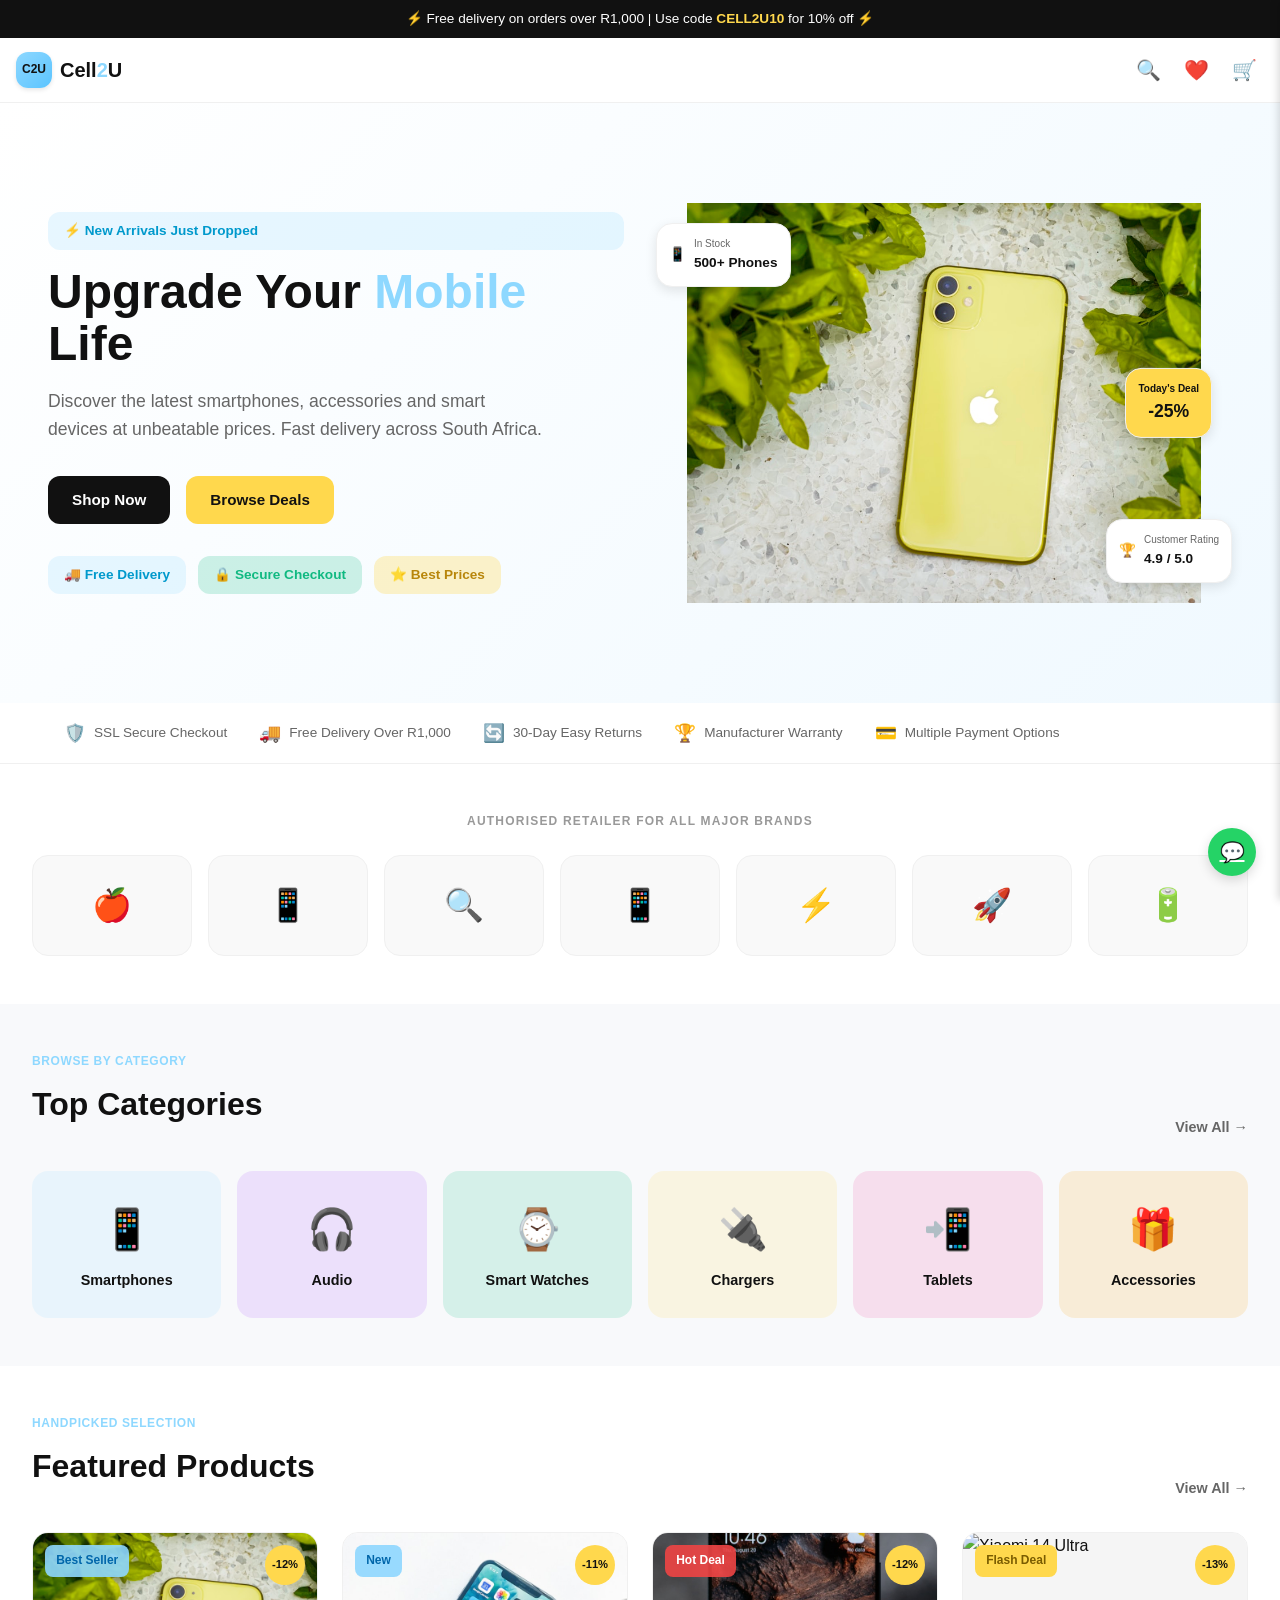
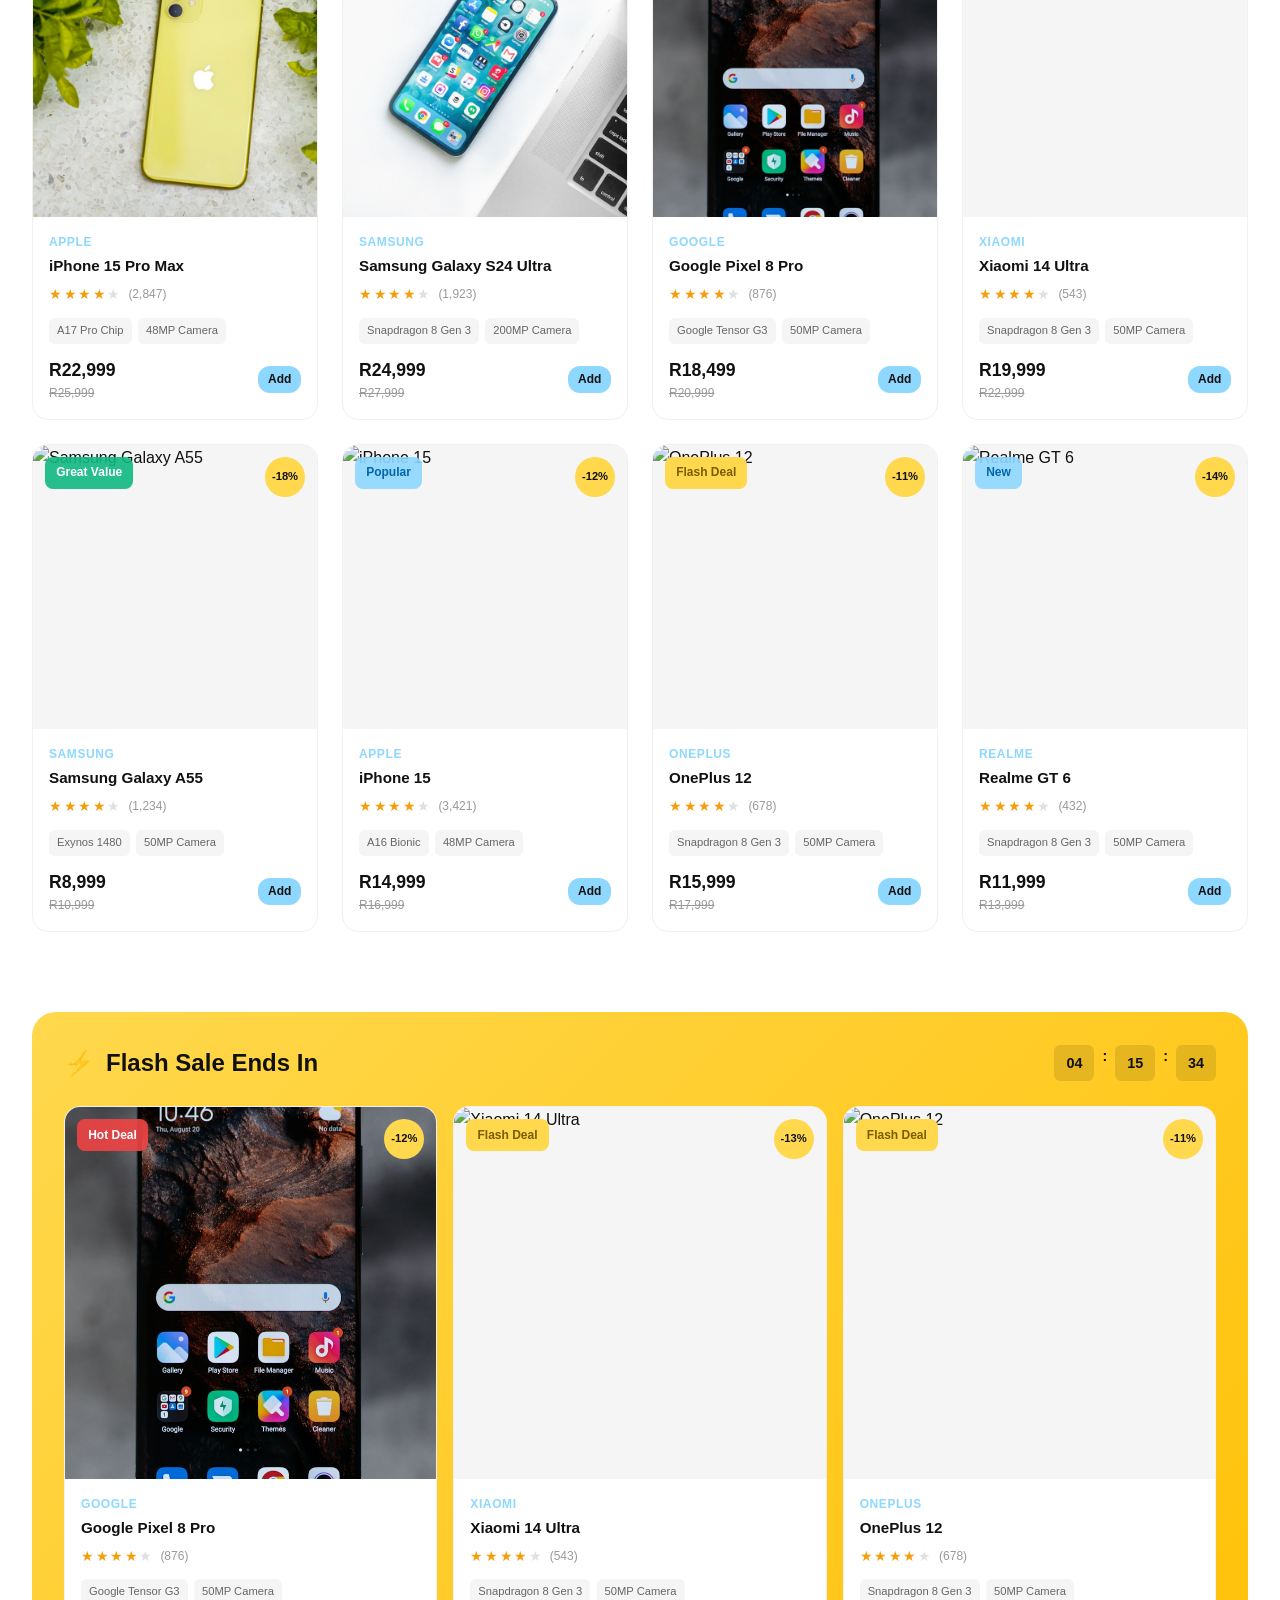
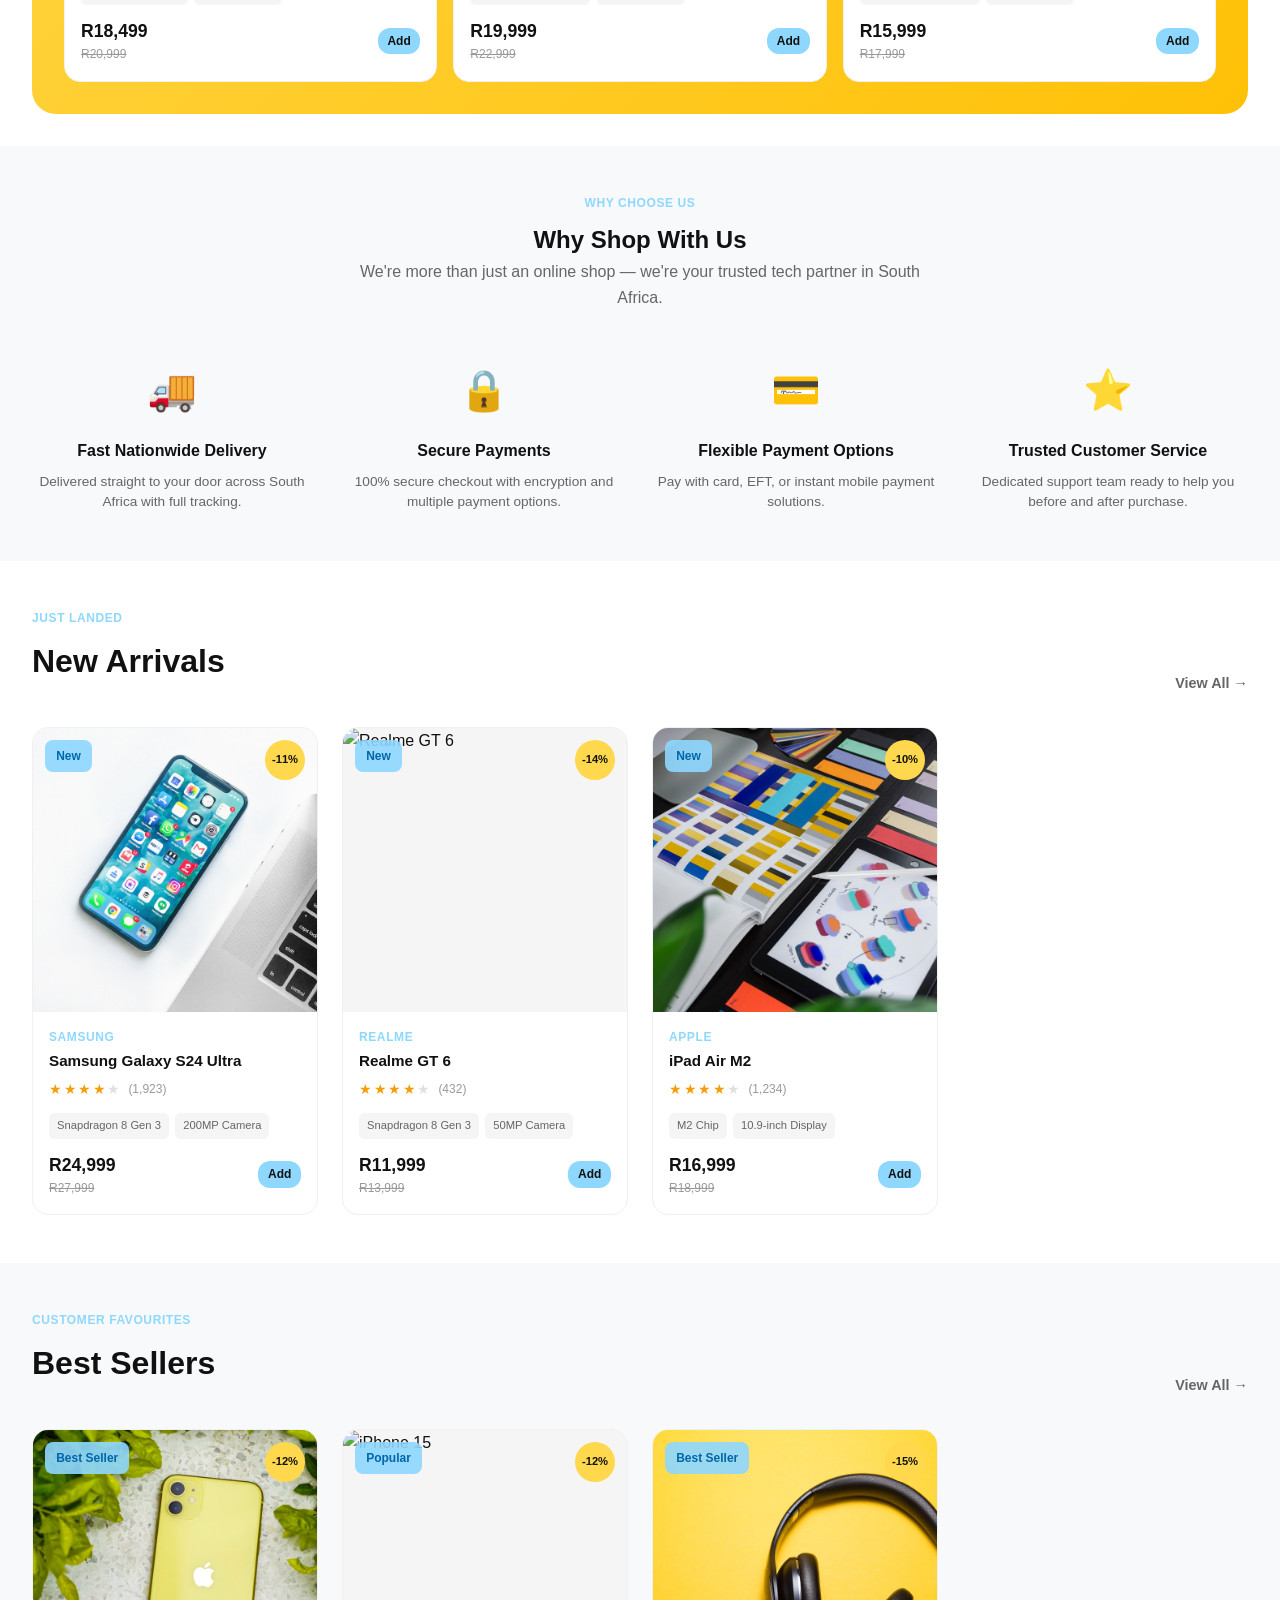
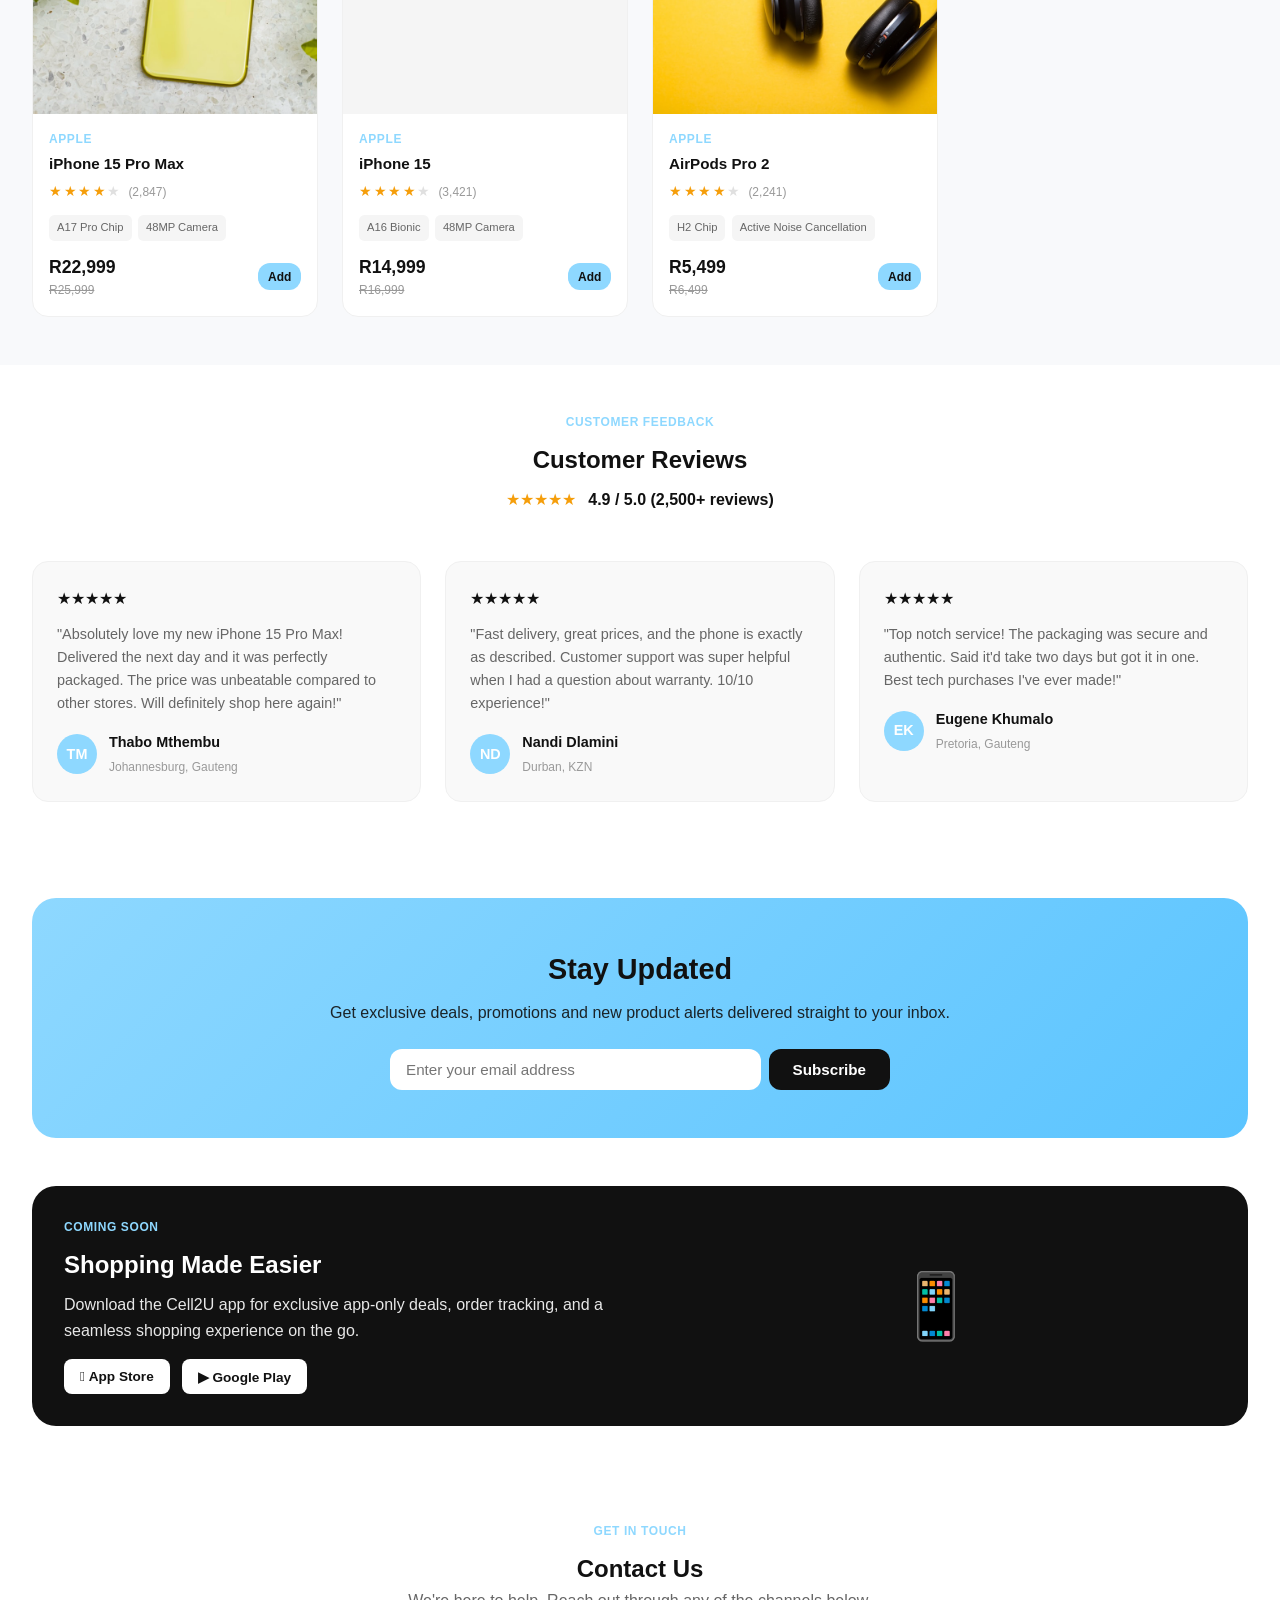
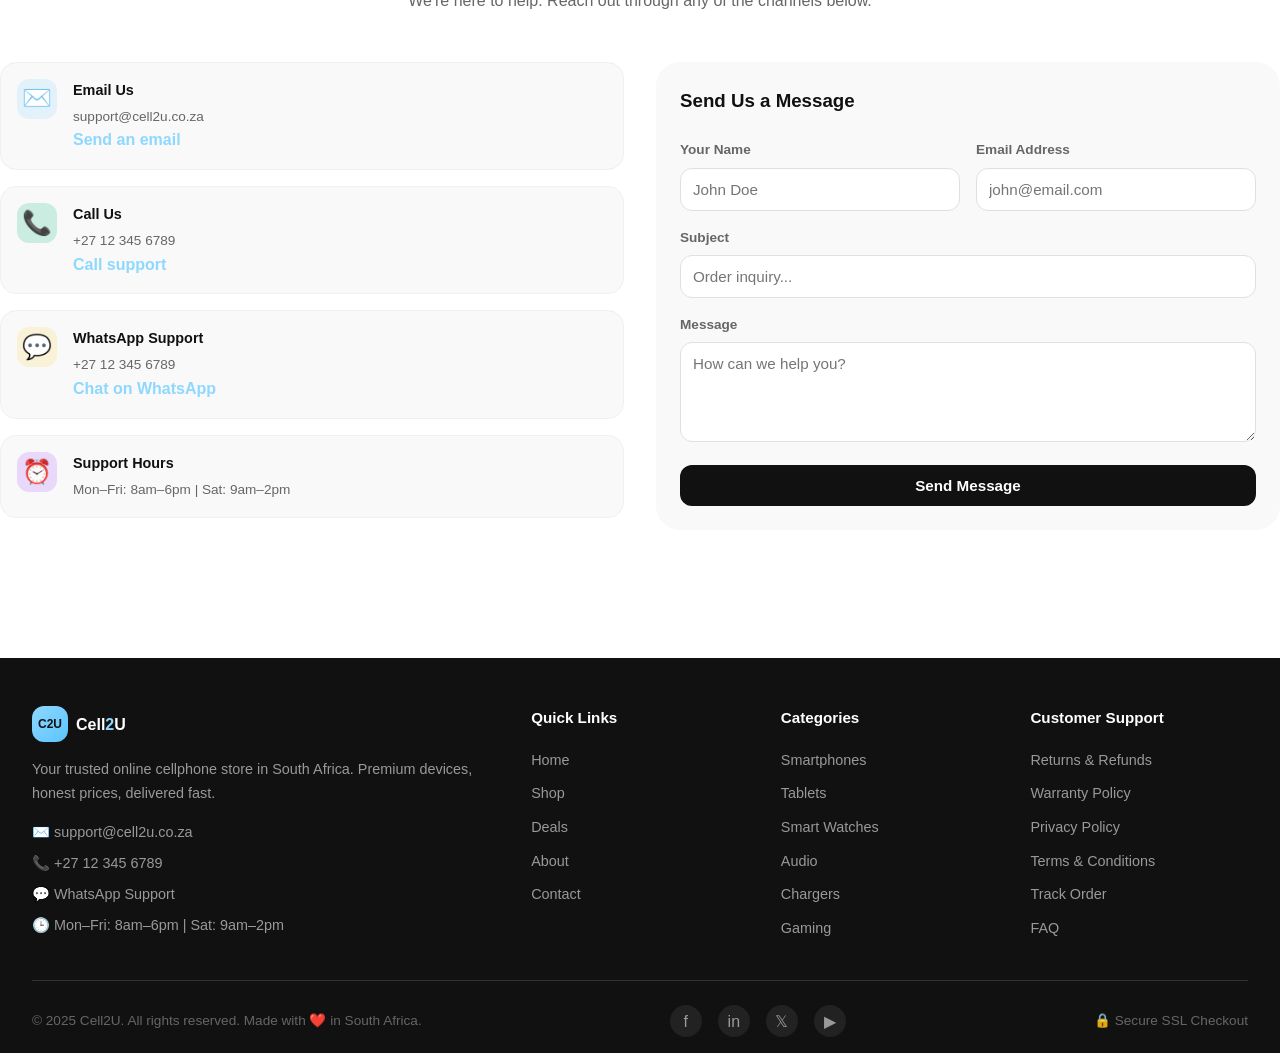
==== commit d3338334: "Bundle local product imagery with vanilla storefront" ====
--- a/index.html
+++ b/index.html
@@ -67,7 +67,7 @@
           </div>
         </div>
         <div class="hero-image">
-          <img src="https://images.unsplash.com/photo-1592286927505-1def25115558?w=500&h=500&fit=crop" alt="Smartphones">
+          <img src="images/hero-phone.jpg" alt="Smartphones">
           <div class="stat-card top-left">
             <span>📱</span>
             <div>
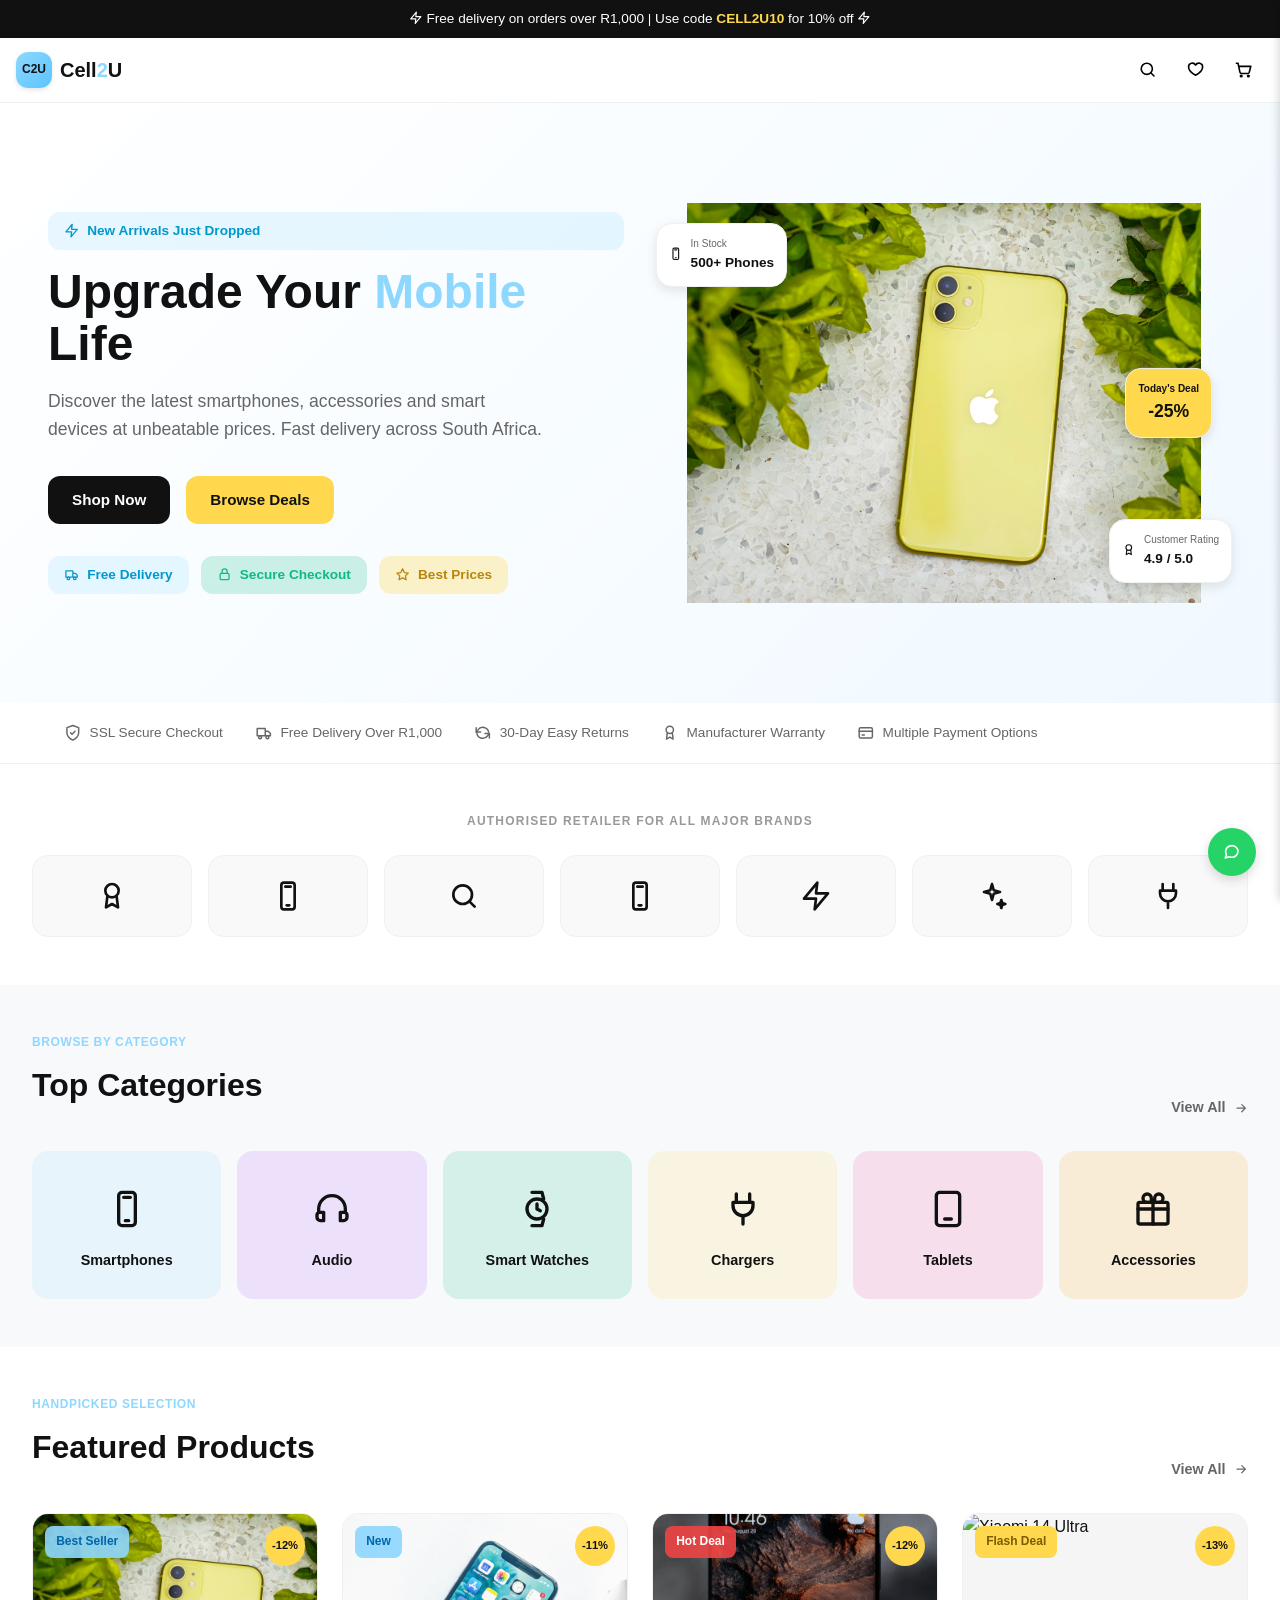
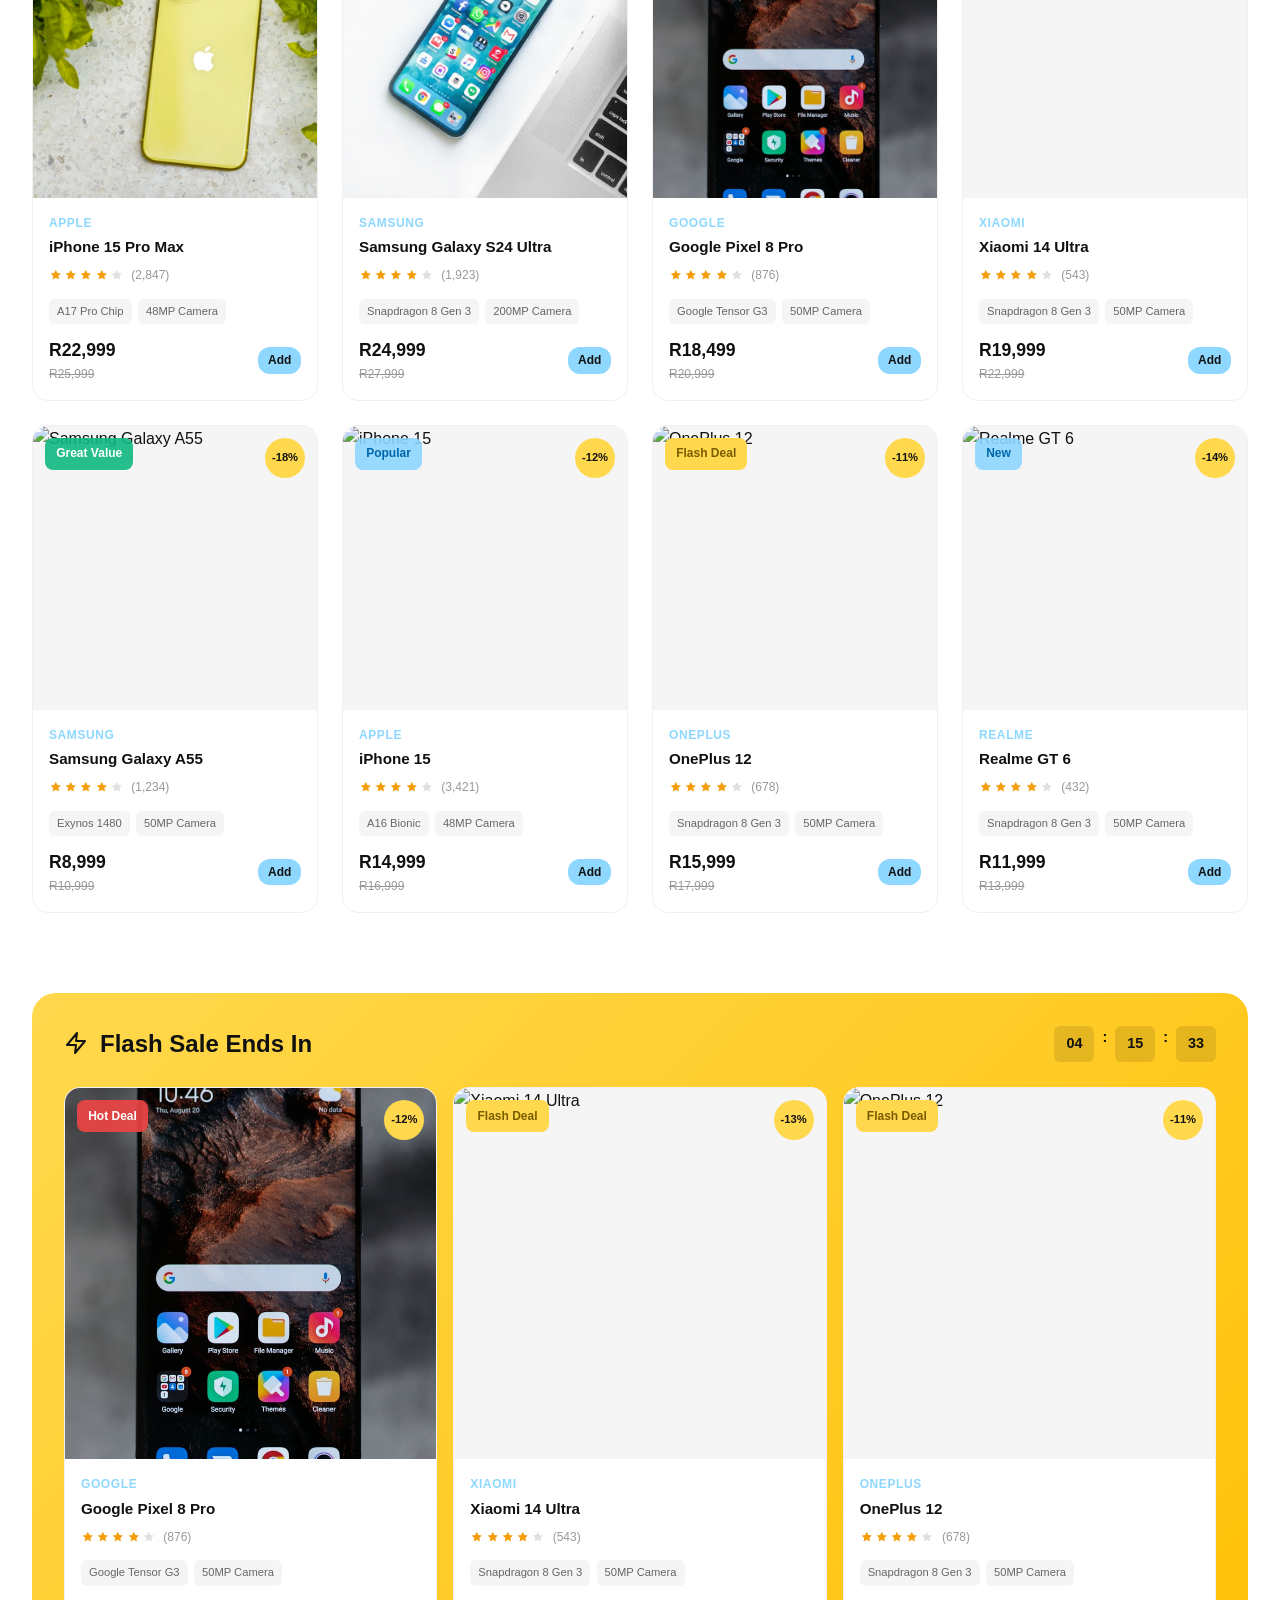
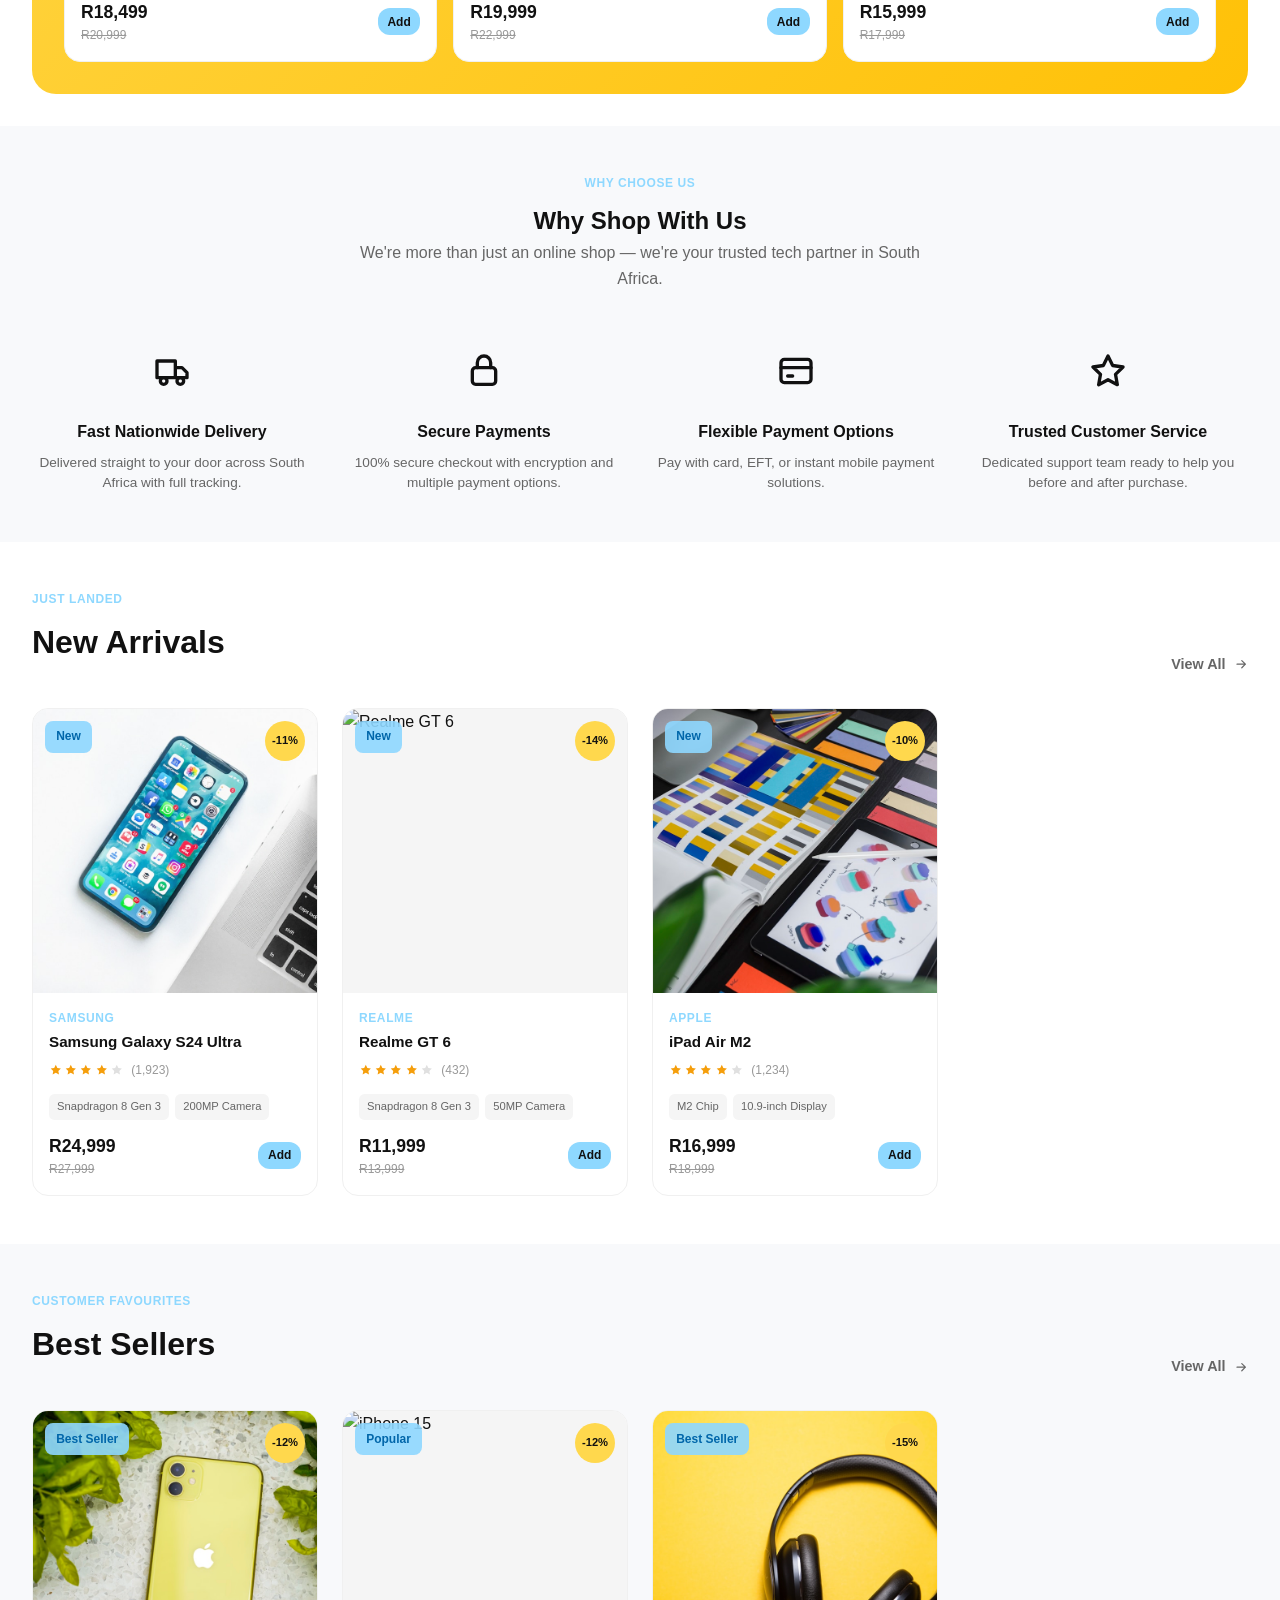
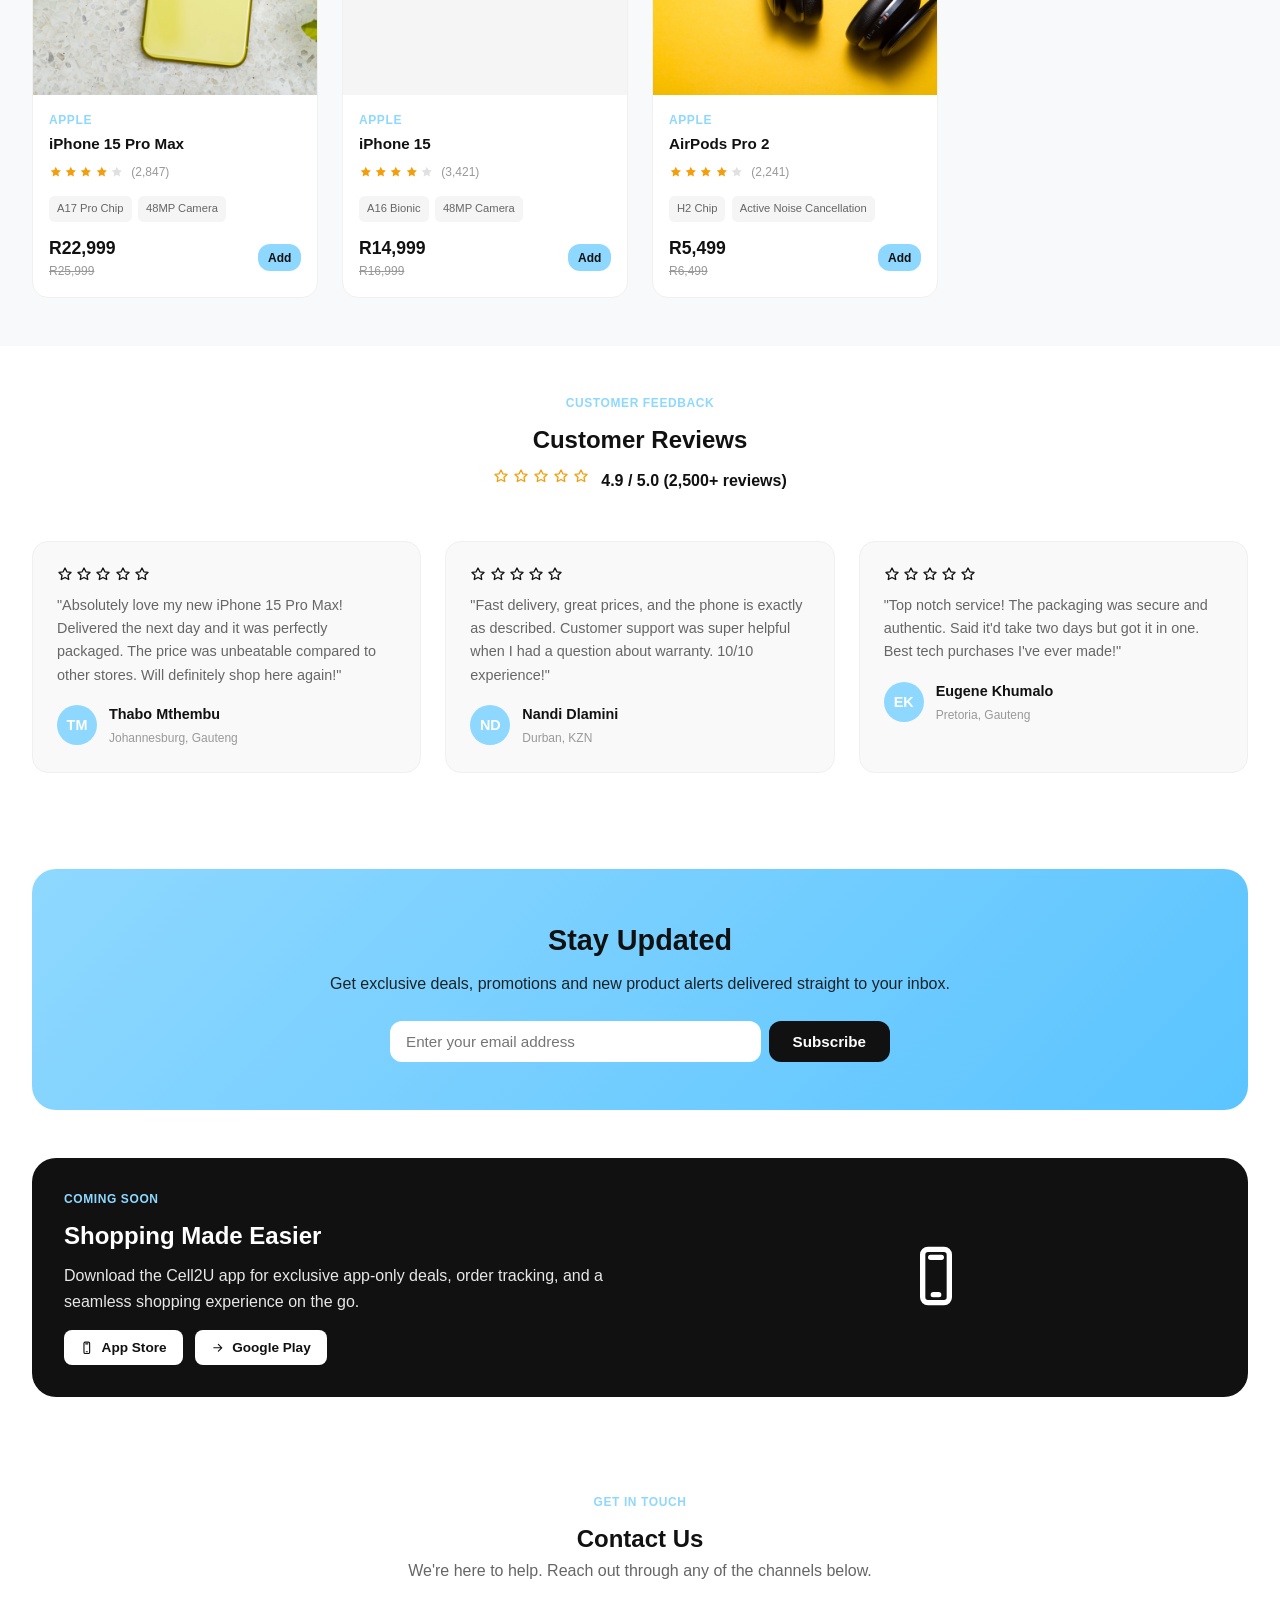
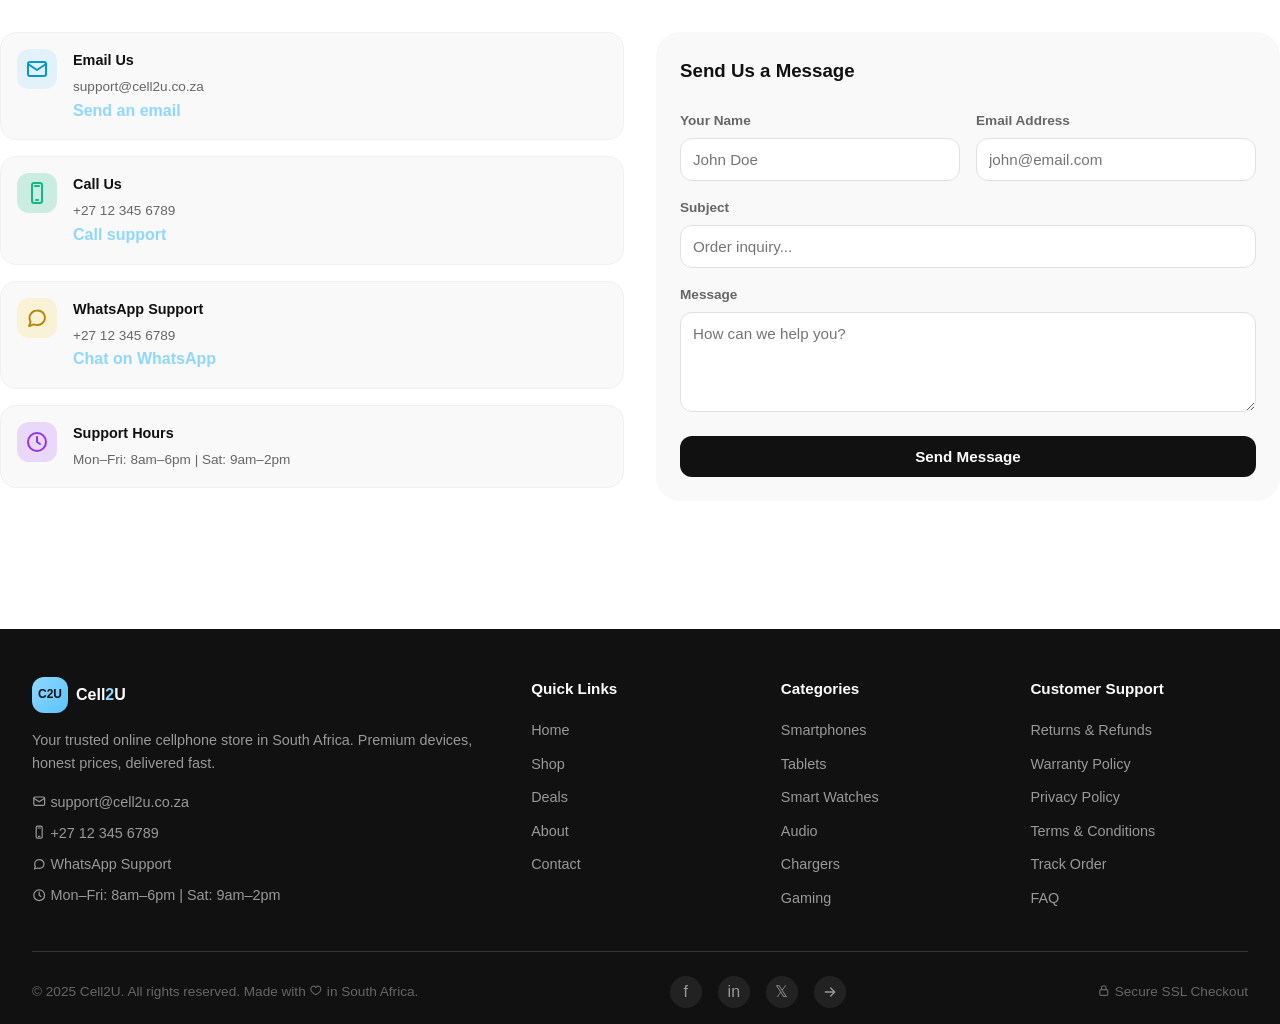
==== commit 8999ac3b: "Replace storefront emoji UI with SVG icons" ====
--- a/index.html
+++ b/index.html
@@ -10,7 +10,7 @@
 
   <!-- Announcement Bar -->
   <div class="announcement-bar">
-    <span>⚡ Free delivery on orders over R1,000 | Use code <strong class="highlight">CELL2U10</strong> for 10% off ⚡</span>
+    <span><span data-icon="zap"></span> Free delivery on orders over R1,000 | Use code <strong class="highlight">CELL2U10</strong> for 10% off <span data-icon="zap"></span></span>
   </div>
 
   <!-- Navbar -->
@@ -24,19 +24,19 @@
       <ul class="nav-links" id="nav-links">
         <li><a href="index.html" style="color:var(--dark); font-weight:700;">Home</a></li>
         <li><a href="shop.html">Shop</a></li>
-        <li><a href="shop.html?deal=true" class="deals">⚡ Deals</a></li>
+        <li><a href="shop.html?deal=true" class="deals"><span data-icon="zap"></span> Deals</a></li>
         <li><a href="#about">About</a></li>
         <li><a href="#contact">Contact</a></li>
       </ul>
 
       <div class="nav-actions">
-        <button class="nav-btn" id="search-toggle-btn" aria-label="Search">🔍</button>
-        <button class="nav-btn" id="wishlist-btn" onclick="alert('Wishlist feature: view items you saved!')" aria-label="Wishlist">❤️</button>
+        <button class="nav-btn" id="search-toggle-btn" aria-label="Search"><span data-icon="search"></span></button>
+        <button class="nav-btn" id="wishlist-btn" onclick="alert('Wishlist feature: view items you saved!')" aria-label="Wishlist"><span data-icon="heart"></span></button>
         <button class="nav-btn" id="cart-toggle-btn" aria-label="Cart" style="position:relative;">
-          🛒
+          <span data-icon="cart"></span>
           <span class="cart-badge cart-count-badge" style="display:none;">0</span>
         </button>
-        <button class="nav-btn mobile-menu-btn" id="mobile-menu-btn" aria-label="Menu">☰</button>
+        <button class="nav-btn mobile-menu-btn" id="mobile-menu-btn" aria-label="Menu"><span data-icon="menu"></span></button>
       </div>
     </div>
 
@@ -53,7 +53,7 @@
     <div class="container">
       <div class="hero-content">
         <div class="hero-text">
-          <div class="badge badge-blue mb-4">⚡ New Arrivals Just Dropped</div>
+          <div class="badge badge-blue mb-4"><span data-icon="zap"></span> New Arrivals Just Dropped</div>
           <h1>Upgrade Your <span class="highlight">Mobile</span> Life</h1>
           <p>Discover the latest smartphones, accessories and smart devices at unbeatable prices. Fast delivery across South Africa.</p>
           <div class="hero-ctas">
@@ -61,22 +61,22 @@
             <a href="shop.html" class="btn btn-yellow">Browse Deals</a>
           </div>
           <div class="hero-badges">
-            <div class="badge badge-blue">🚚 Free Delivery</div>
-            <div class="badge badge-green">🔒 Secure Checkout</div>
-            <div class="badge badge-yellow">⭐ Best Prices</div>
+            <div class="badge badge-blue"><span data-icon="truck"></span> Free Delivery</div>
+            <div class="badge badge-green"><span data-icon="lock"></span> Secure Checkout</div>
+            <div class="badge badge-yellow"><span data-icon="star"></span> Best Prices</div>
           </div>
         </div>
         <div class="hero-image">
           <img src="images/hero-phone.jpg" alt="Smartphones">
           <div class="stat-card top-left">
-            <span>📱</span>
+            <span><span data-icon="smartphone"></span></span>
             <div>
               <div style="font-size:10px; color:#666;">In Stock</div>
               <div style="font-weight:900;">500+ Phones</div>
             </div>
           </div>
           <div class="stat-card bottom-right">
-            <span>🏆</span>
+            <span><span data-icon="award"></span></span>
             <div>
               <div style="font-size:10px; color:#666;">Customer Rating</div>
               <div style="font-weight:900;">4.9 / 5.0</div>
@@ -97,11 +97,11 @@
   <div class="trust-bar">
     <div class="container">
       <div class="trust-items">
-        <div class="trust-item"><span class="trust-item-icon">🛡️</span> SSL Secure Checkout</div>
-        <div class="trust-item"><span class="trust-item-icon">🚚</span> Free Delivery Over R1,000</div>
-        <div class="trust-item"><span class="trust-item-icon">🔄</span> 30-Day Easy Returns</div>
-        <div class="trust-item"><span class="trust-item-icon">🏆</span> Manufacturer Warranty</div>
-        <div class="trust-item"><span class="trust-item-icon">💳</span> Multiple Payment Options</div>
+        <div class="trust-item"><span class="trust-item-icon" data-icon="shield"></span> SSL Secure Checkout</div>
+        <div class="trust-item"><span class="trust-item-icon"><span data-icon="truck"></span></span> Free Delivery Over R1,000</div>
+        <div class="trust-item"><span class="trust-item-icon"><span data-icon="refresh"></span></span> 30-Day Easy Returns</div>
+        <div class="trust-item"><span class="trust-item-icon"><span data-icon="award"></span></span> Manufacturer Warranty</div>
+        <div class="trust-item"><span class="trust-item-icon"><span data-icon="card"></span></span> Multiple Payment Options</div>
       </div>
     </div>
   </div>
@@ -111,13 +111,13 @@
     <div class="container">
       <p class="text-center" style="font-size:0.75rem; font-weight:700; color:#999; text-transform:uppercase; letter-spacing:0.1em; margin-bottom:1.5rem;">Authorised Retailer For All Major Brands</p>
       <div class="brands-grid">
-        <div class="brand-item">🍎</div>
-        <div class="brand-item">📱</div>
-        <div class="brand-item">🔍</div>
-        <div class="brand-item">📱</div>
-        <div class="brand-item">⚡</div>
-        <div class="brand-item">🚀</div>
-        <div class="brand-item">🔋</div>
+        <div class="brand-item"><span data-icon="award"></span></div>
+        <div class="brand-item"><span data-icon="smartphone"></span></div>
+        <div class="brand-item"><span data-icon="search"></span></div>
+        <div class="brand-item"><span data-icon="smartphone"></span></div>
+        <div class="brand-item"><span data-icon="zap"></span></div>
+        <div class="brand-item"><span data-icon="sparkles"></span></div>
+        <div class="brand-item"><span data-icon="plug"></span></div>
       </div>
     </div>
   </section>
@@ -130,31 +130,31 @@
           <div class="section-label">Browse By Category</div>
           <h2>Top Categories</h2>
         </div>
-        <a href="shop.html" class="section-header-action">View All →</a>
+        <a href="shop.html" class="section-header-action">View All <span data-icon="arrowRight"></span></a>
       </div>
       <div class="categories-grid">
         <div class="category-card category-blue" onclick="window.location.href='shop.html?category=smartphones'">
-          <div class="category-icon">📱</div>
+          <div class="category-icon"><span data-icon="smartphone"></span></div>
           <div class="category-name">Smartphones</div>
         </div>
         <div class="category-card category-purple" onclick="window.location.href='shop.html?category=audio'">
-          <div class="category-icon">🎧</div>
+          <div class="category-icon"><span data-icon="headphones"></span></div>
           <div class="category-name">Audio</div>
         </div>
         <div class="category-card category-green" onclick="window.location.href='shop.html?category=smartwatches'">
-          <div class="category-icon">⌚</div>
+          <div class="category-icon"><span data-icon="watch"></span></div>
           <div class="category-name">Smart Watches</div>
         </div>
         <div class="category-card category-yellow" onclick="window.location.href='shop.html?category=chargers'">
-          <div class="category-icon">🔌</div>
+          <div class="category-icon"><span data-icon="plug"></span></div>
           <div class="category-name">Chargers</div>
         </div>
         <div class="category-card category-pink" onclick="window.location.href='shop.html?category=tablets'">
-          <div class="category-icon">📲</div>
+          <div class="category-icon"><span data-icon="tablet"></span></div>
           <div class="category-name">Tablets</div>
         </div>
         <div class="category-card category-orange" onclick="window.location.href='shop.html?category=accessories'">
-          <div class="category-icon">🎁</div>
+          <div class="category-icon"><span data-icon="gift"></span></div>
           <div class="category-name">Accessories</div>
         </div>
       </div>
@@ -169,7 +169,7 @@
           <div class="section-label">Handpicked Selection</div>
           <h2>Featured Products</h2>
         </div>
-        <a href="shop.html" class="section-header-action">View All →</a>
+        <a href="shop.html" class="section-header-action">View All <span data-icon="arrowRight"></span></a>
       </div>
       <div class="grid grid-4" id="featured-products-grid">
         <!-- Loaded via JS -->
@@ -182,7 +182,7 @@
     <div class="flash-deals">
       <div class="flash-deals-header">
         <div class="flash-deals-title">
-          <span>⚡</span> Flash Sale Ends In
+          <span><span data-icon="zap"></span></span> Flash Sale Ends In
         </div>
         <div class="countdown">
           <span class="countdown-item" id="cd-hours">04</span>:
@@ -206,22 +206,22 @@
       </div>
       <div class="features-grid">
         <div class="feature-card">
-          <div class="feature-icon">🚚</div>
+          <div class="feature-icon"><span data-icon="truck"></span></div>
           <h3 class="feature-title">Fast Nationwide Delivery</h3>
           <p class="feature-desc">Delivered straight to your door across South Africa with full tracking.</p>
         </div>
         <div class="feature-card">
-          <div class="feature-icon">🔒</div>
+          <div class="feature-icon"><span data-icon="lock"></span></div>
           <h3 class="feature-title">Secure Payments</h3>
           <p class="feature-desc">100% secure checkout with encryption and multiple payment options.</p>
         </div>
         <div class="feature-card">
-          <div class="feature-icon">💳</div>
+          <div class="feature-icon"><span data-icon="card"></span></div>
           <h3 class="feature-title">Flexible Payment Options</h3>
           <p class="feature-desc">Pay with card, EFT, or instant mobile payment solutions.</p>
         </div>
         <div class="feature-card">
-          <div class="feature-icon">⭐</div>
+          <div class="feature-icon"><span data-icon="star"></span></div>
           <h3 class="feature-title">Trusted Customer Service</h3>
           <p class="feature-desc">Dedicated support team ready to help you before and after purchase.</p>
         </div>
@@ -237,7 +237,7 @@
           <div class="section-label">Just Landed</div>
           <h2>New Arrivals</h2>
         </div>
-        <a href="shop.html" class="section-header-action">View All →</a>
+        <a href="shop.html" class="section-header-action">View All <span data-icon="arrowRight"></span></a>
       </div>
       <div class="grid grid-4" id="new-arrivals-grid">
         <!-- Loaded via JS -->
@@ -253,7 +253,7 @@
           <div class="section-label">Customer Favourites</div>
           <h2>Best Sellers</h2>
         </div>
-        <a href="shop.html" class="section-header-action">View All →</a>
+        <a href="shop.html" class="section-header-action">View All <span data-icon="arrowRight"></span></a>
       </div>
       <div class="grid grid-4" id="best-sellers-grid">
         <!-- Loaded via JS -->
@@ -267,11 +267,11 @@
       <div class="text-center" style="margin-bottom:3rem;">
         <div class="section-label" style="justify-content:center;">Customer Feedback</div>
         <h2>Customer Reviews</h2>
-        <div style="display:flex; justify-content:center; gap:0.25rem; margin-top:0.5rem; color:var(--warning-orange);">★★★★★ <span style="color:var(--dark); font-weight:700; margin-left:0.5rem;">4.9 / 5.0 (2,500+ reviews)</span></div>
+        <div style="display:flex; justify-content:center; gap:0.25rem; margin-top:0.5rem; color:var(--warning-orange);"><span data-icon="star"></span><span data-icon="star"></span><span data-icon="star"></span><span data-icon="star"></span><span data-icon="star"></span> <span style="color:var(--dark); font-weight:700; margin-left:0.5rem;">4.9 / 5.0 (2,500+ reviews)</span></div>
       </div>
       <div class="reviews-grid">
         <div class="review-card">
-          <div class="review-stars">★★★★★</div>
+          <div class="review-stars"><span data-icon="star"></span><span data-icon="star"></span><span data-icon="star"></span><span data-icon="star"></span><span data-icon="star"></span></div>
           <p class="review-text">"Absolutely love my new iPhone 15 Pro Max! Delivered the next day and it was perfectly packaged. The price was unbeatable compared to other stores. Will definitely shop here again!"</p>
           <div class="review-author">
             <div class="review-avatar">TM</div>
@@ -282,7 +282,7 @@
           </div>
         </div>
         <div class="review-card">
-          <div class="review-stars">★★★★★</div>
+          <div class="review-stars"><span data-icon="star"></span><span data-icon="star"></span><span data-icon="star"></span><span data-icon="star"></span><span data-icon="star"></span></div>
           <p class="review-text">"Fast delivery, great prices, and the phone is exactly as described. Customer support was super helpful when I had a question about warranty. 10/10 experience!"</p>
           <div class="review-author">
             <div class="review-avatar">ND</div>
@@ -293,7 +293,7 @@
           </div>
         </div>
         <div class="review-card">
-          <div class="review-stars">★★★★★</div>
+          <div class="review-stars"><span data-icon="star"></span><span data-icon="star"></span><span data-icon="star"></span><span data-icon="star"></span><span data-icon="star"></span></div>
           <p class="review-text">"Top notch service! The packaging was secure and authentic. Said it'd take two days but got it in one. Best tech purchases I've ever made!"</p>
           <div class="review-author">
             <div class="review-avatar">EK</div>
@@ -327,11 +327,11 @@
         <h3>Shopping Made Easier</h3>
         <p>Download the Cell2U app for exclusive app-only deals, order tracking, and a seamless shopping experience on the go.</p>
         <div class="app-buttons">
-          <button class="app-button" onclick="alert('App Store coming soon!')"> App Store</button>
-          <button class="app-button" onclick="alert('Google Play coming soon!')">▶ Google Play</button>
-        </div>
-      </div>
-      <div class="app-image">📱</div>
+          <button class="app-button" onclick="alert('App Store coming soon!')"><span data-icon="smartphone"></span> App Store</button>
+          <button class="app-button" onclick="alert('Google Play coming soon!')"><span data-icon="arrowRight"></span> Google Play</button>
+        </div>
+      </div>
+      <div class="app-image"><span data-icon="smartphone"></span></div>
     </div>
   </section>
 
@@ -345,7 +345,7 @@
     <div class="contact-grid">
       <div class="contact-info-list">
         <div class="contact-info-item">
-          <div class="contact-icon email">✉️</div>
+          <div class="contact-icon email"><span data-icon="mail"></span></div>
           <div class="contact-text">
             <h4>Email Us</h4>
             <p>support@cell2u.co.za</p>
@@ -353,7 +353,7 @@
           </div>
         </div>
         <div class="contact-info-item">
-          <div class="contact-icon phone">📞</div>
+          <div class="contact-icon phone"><span data-icon="phone"></span></div>
           <div class="contact-text">
             <h4>Call Us</h4>
             <p>+27 12 345 6789</p>
@@ -361,7 +361,7 @@
           </div>
         </div>
         <div class="contact-info-item">
-          <div class="contact-icon whatsapp">💬</div>
+          <div class="contact-icon whatsapp"><span data-icon="message"></span></div>
           <div class="contact-text">
             <h4>WhatsApp Support</h4>
             <p>+27 12 345 6789</p>
@@ -369,7 +369,7 @@
           </div>
         </div>
         <div class="contact-info-item">
-          <div class="contact-icon hours">⏰</div>
+          <div class="contact-icon hours"><span data-icon="clock"></span></div>
           <div class="contact-text">
             <h4>Support Hours</h4>
             <p>Mon–Fri: 8am–6pm | Sat: 9am–2pm</p>
@@ -414,10 +414,10 @@
           </div>
           <p class="footer-desc">Your trusted online cellphone store in South Africa. Premium devices, honest prices, delivered fast.</p>
           <div class="footer-contact">
-            <a href="mailto:support@cell2u.co.za">✉️ support@cell2u.co.za</a>
-            <a href="tel:+27123456789">📞 +27 12 345 6789</a>
-            <a href="https://wa.me/27123456789">💬 WhatsApp Support</a>
-            <p>🕒 Mon–Fri: 8am–6pm | Sat: 9am–2pm</p>
+            <a href="mailto:support@cell2u.co.za"><span data-icon="mail"></span> support@cell2u.co.za</a>
+            <a href="tel:+27123456789"><span data-icon="phone"></span> +27 12 345 6789</a>
+            <a href="https://wa.me/27123456789"><span data-icon="message"></span> WhatsApp Support</a>
+            <p><span data-icon="clock"></span> Mon–Fri: 8am–6pm | Sat: 9am–2pm</p>
           </div>
         </div>
         <div class="footer-section">
@@ -454,14 +454,14 @@
         </div>
       </div>
       <div class="footer-bottom">
-        <div class="footer-copyright">© 2025 Cell2U. All rights reserved. Made with ❤️ in South Africa.</div>
+        <div class="footer-copyright">© 2025 Cell2U. All rights reserved. Made with <span data-icon="heart"></span> in South Africa.</div>
         <div class="footer-socials">
           <a href="#" class="social-link">f</a>
           <a href="#" class="social-link">in</a>
           <a href="#" class="social-link">𝕏</a>
-          <a href="#" class="social-link">▶</a>
-        </div>
-        <div style="font-size:0.85rem; color:#666;">🔒 Secure SSL Checkout</div>
+          <a href="#" class="social-link"><span data-icon="arrowRight"></span></a>
+        </div>
+        <div style="font-size:0.85rem; color:#666;"><span data-icon="lock"></span> Secure SSL Checkout</div>
       </div>
     </div>
   </footer>
@@ -497,10 +497,11 @@
 
   <!-- Floating Actions -->
   <div class="floating-actions">
-    <a href="https://wa.me/27123456789" target="_blank" class="floating-btn whatsapp-btn" aria-label="WhatsApp">💬</a>
+    <a href="https://wa.me/27123456789" target="_blank" class="floating-btn whatsapp-btn" aria-label="WhatsApp"><span data-icon="message"></span></a>
     <button class="floating-btn back-to-top-btn hidden" id="back-to-top-btn" aria-label="Back to top">↑</button>
   </div>
 
+  <script src="js/icons.js"></script>
   <script src="js/app.js"></script>
 </body>
 </html>
--- a/css/styles.css
+++ b/css/styles.css
@@ -2522,3 +2522,35 @@
     flex-direction: column;
   }
 }
+
+/* ===== ICON SYSTEM ===== */
+.icon {
+  width: 1em;
+  height: 1em;
+  display: inline-block;
+  flex: 0 0 auto;
+  vertical-align: -0.14em;
+  stroke: currentColor;
+  fill: none;
+  stroke-width: 2;
+  stroke-linecap: round;
+  stroke-linejoin: round;
+}
+
+.icon-lg { width: 1.35em; height: 1.35em; }
+.icon-xl { width: 2.5rem; height: 2.5rem; }
+.icon-fill { fill: currentColor; stroke: none; }
+.nav-btn .icon { width: 1.2rem; height: 1.2rem; }
+.btn .icon { width: 1rem; height: 1rem; }
+.badge .icon { width: 0.95rem; height: 0.95rem; }
+.product-badge .icon { width: 0.8rem; height: 0.8rem; }
+.floating-btn .icon { width: 1.2rem; height: 1.2rem; }
+
+@media (prefers-reduced-motion: reduce) {
+  *, *::before, *::after {
+    animation-duration: 0.01ms !important;
+    animation-iteration-count: 1 !important;
+    scroll-behavior: auto !important;
+    transition-duration: 0.01ms !important;
+  }
+}
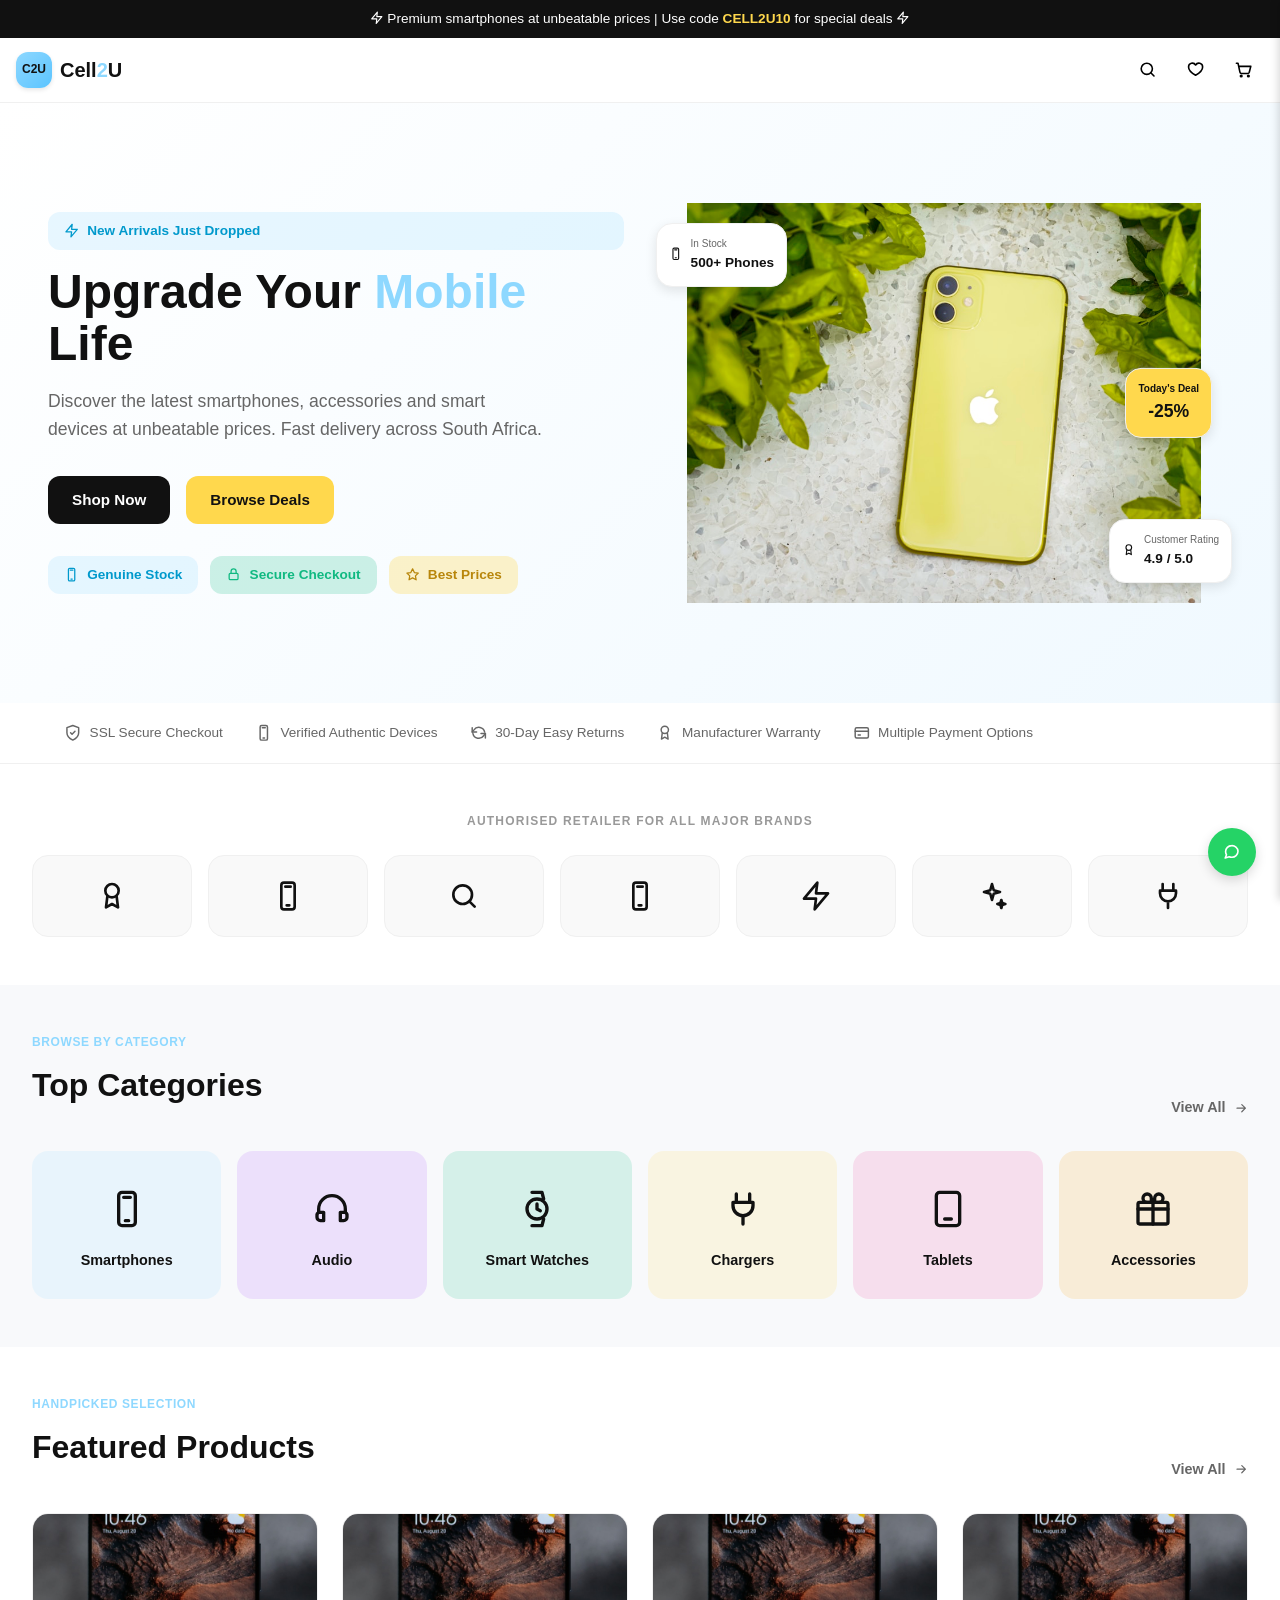
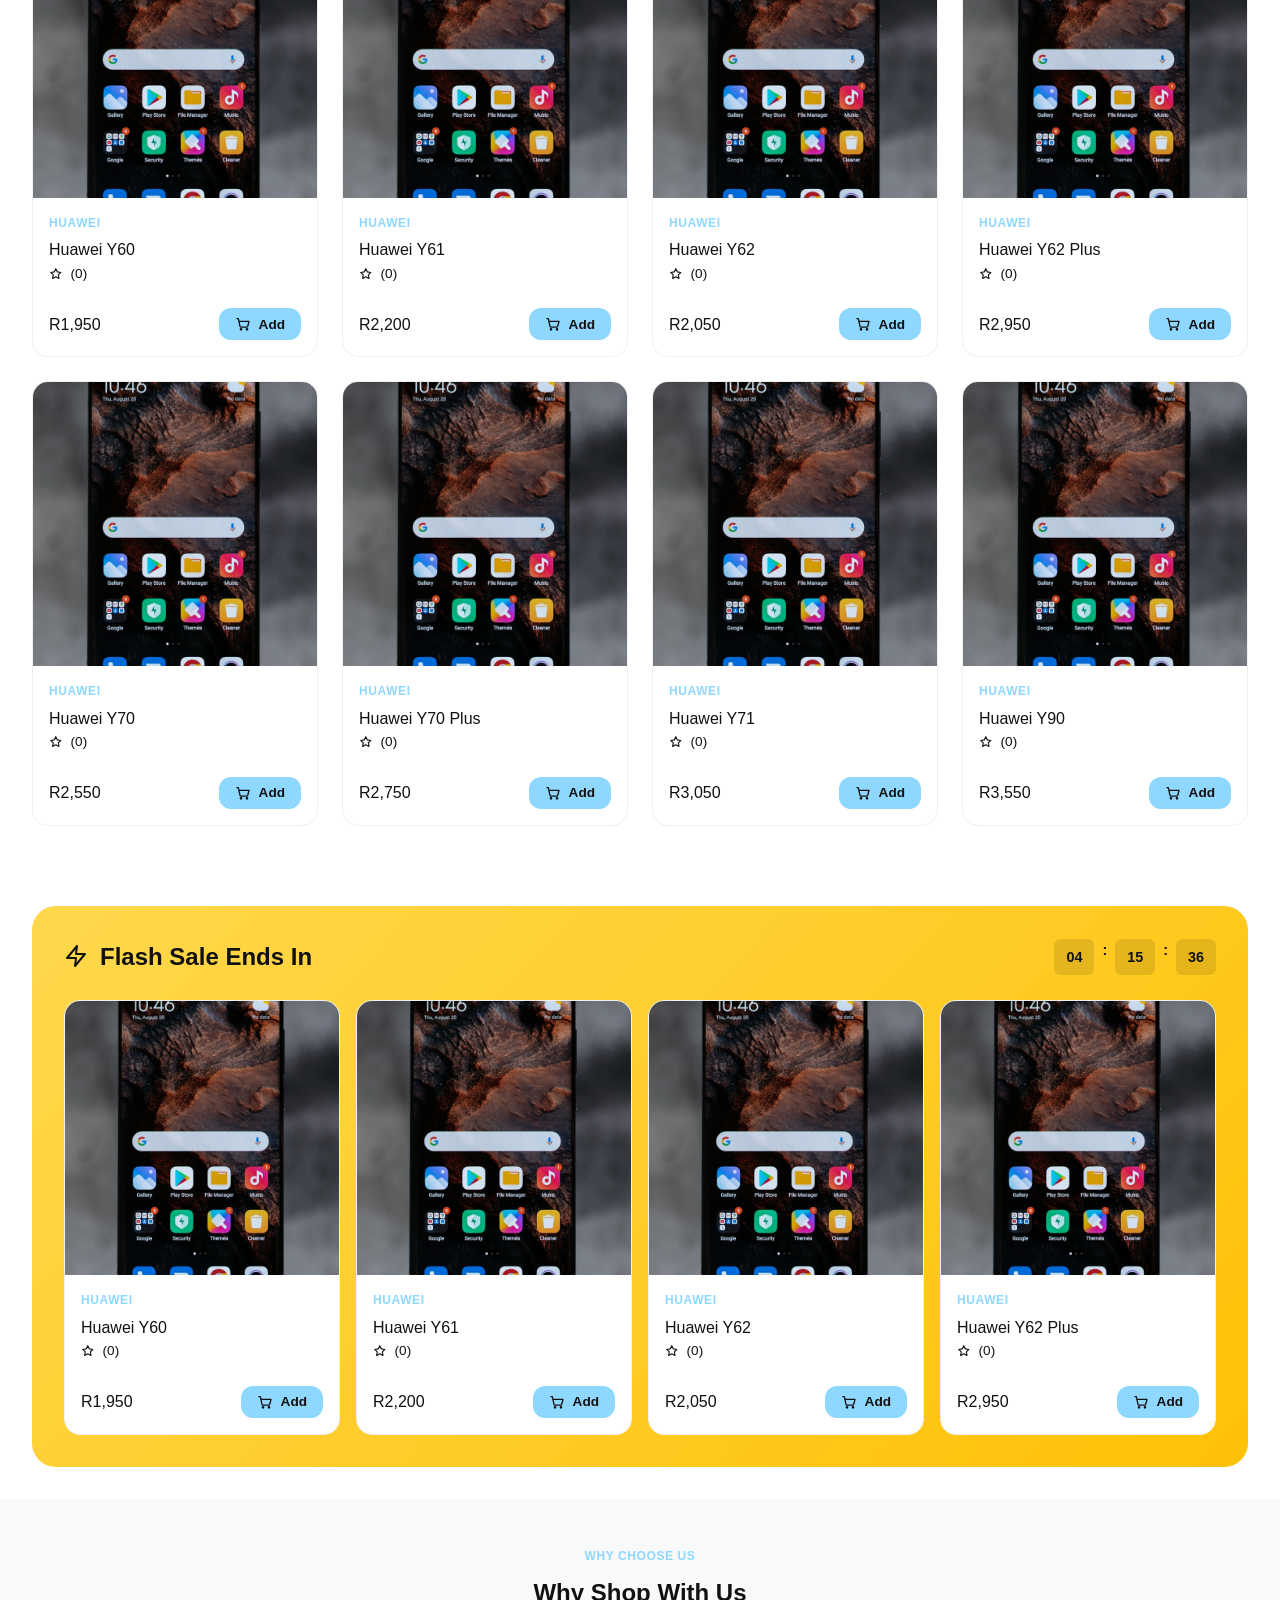
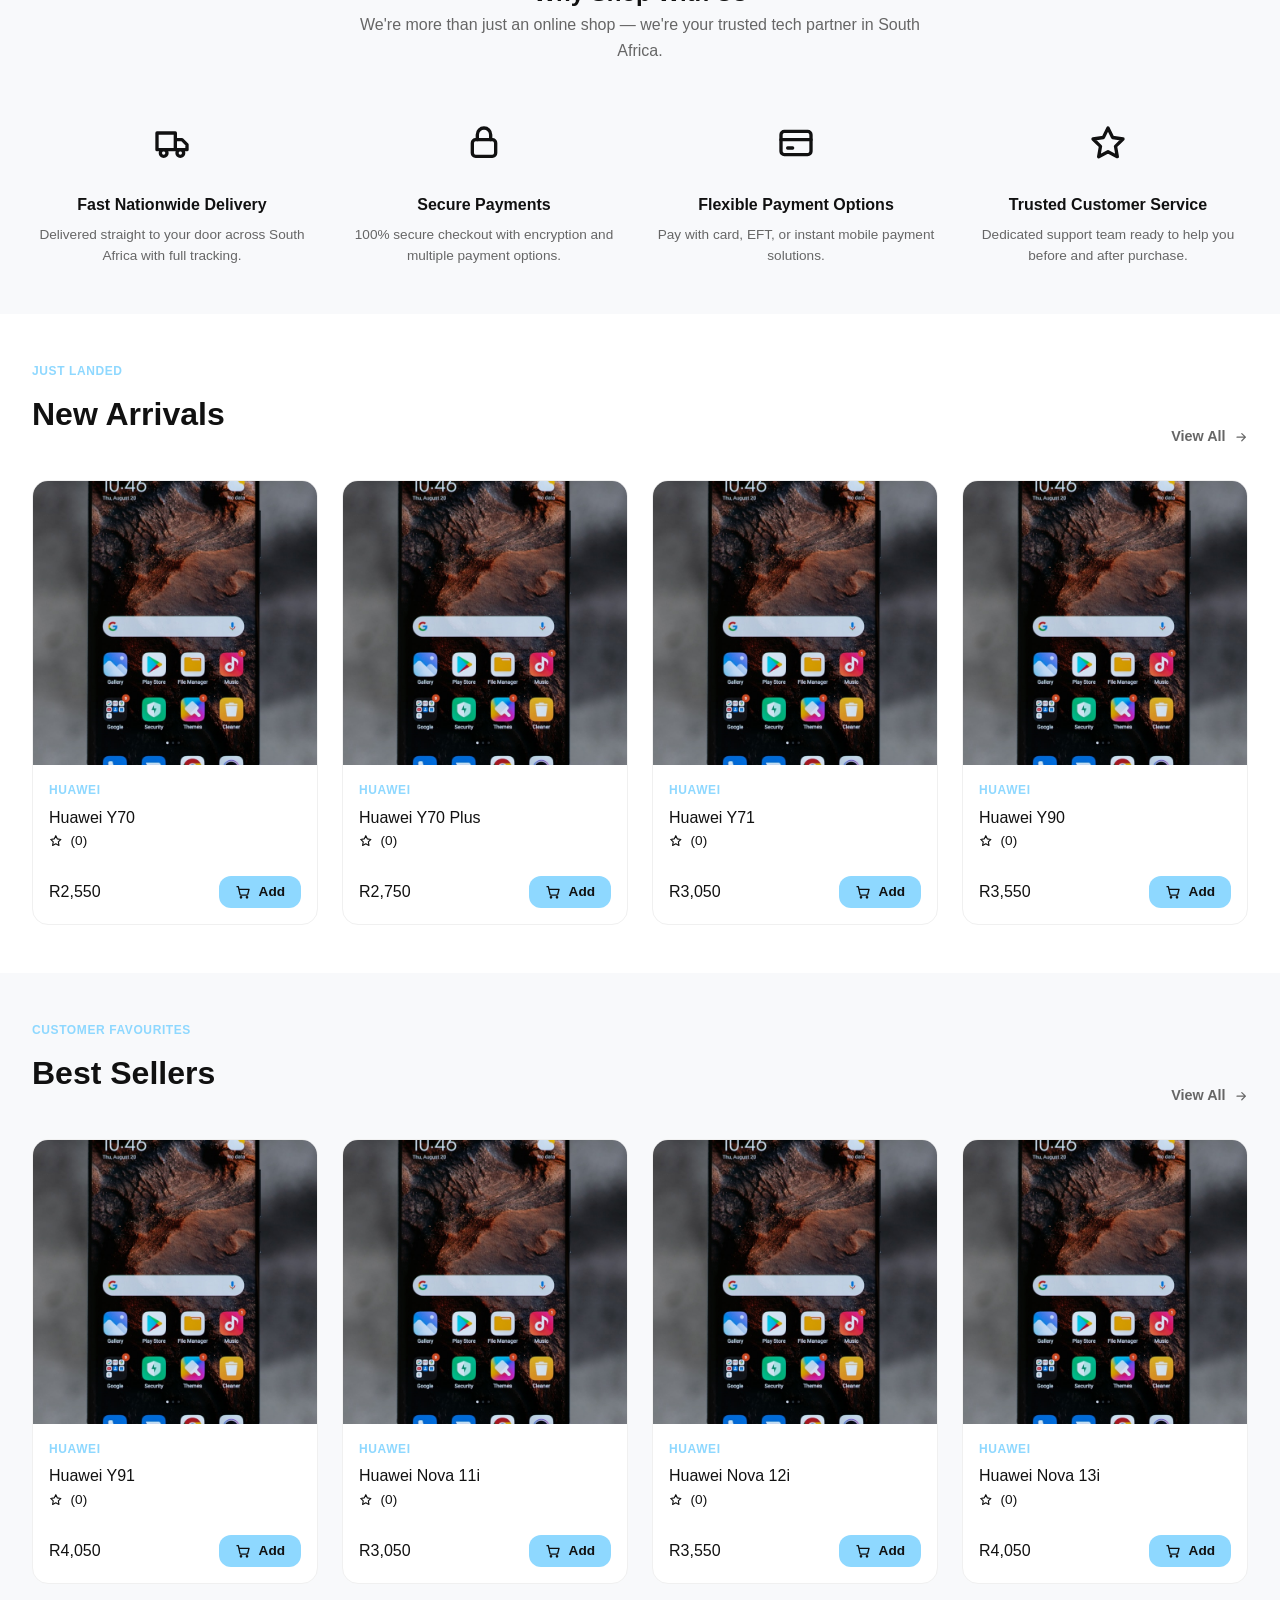
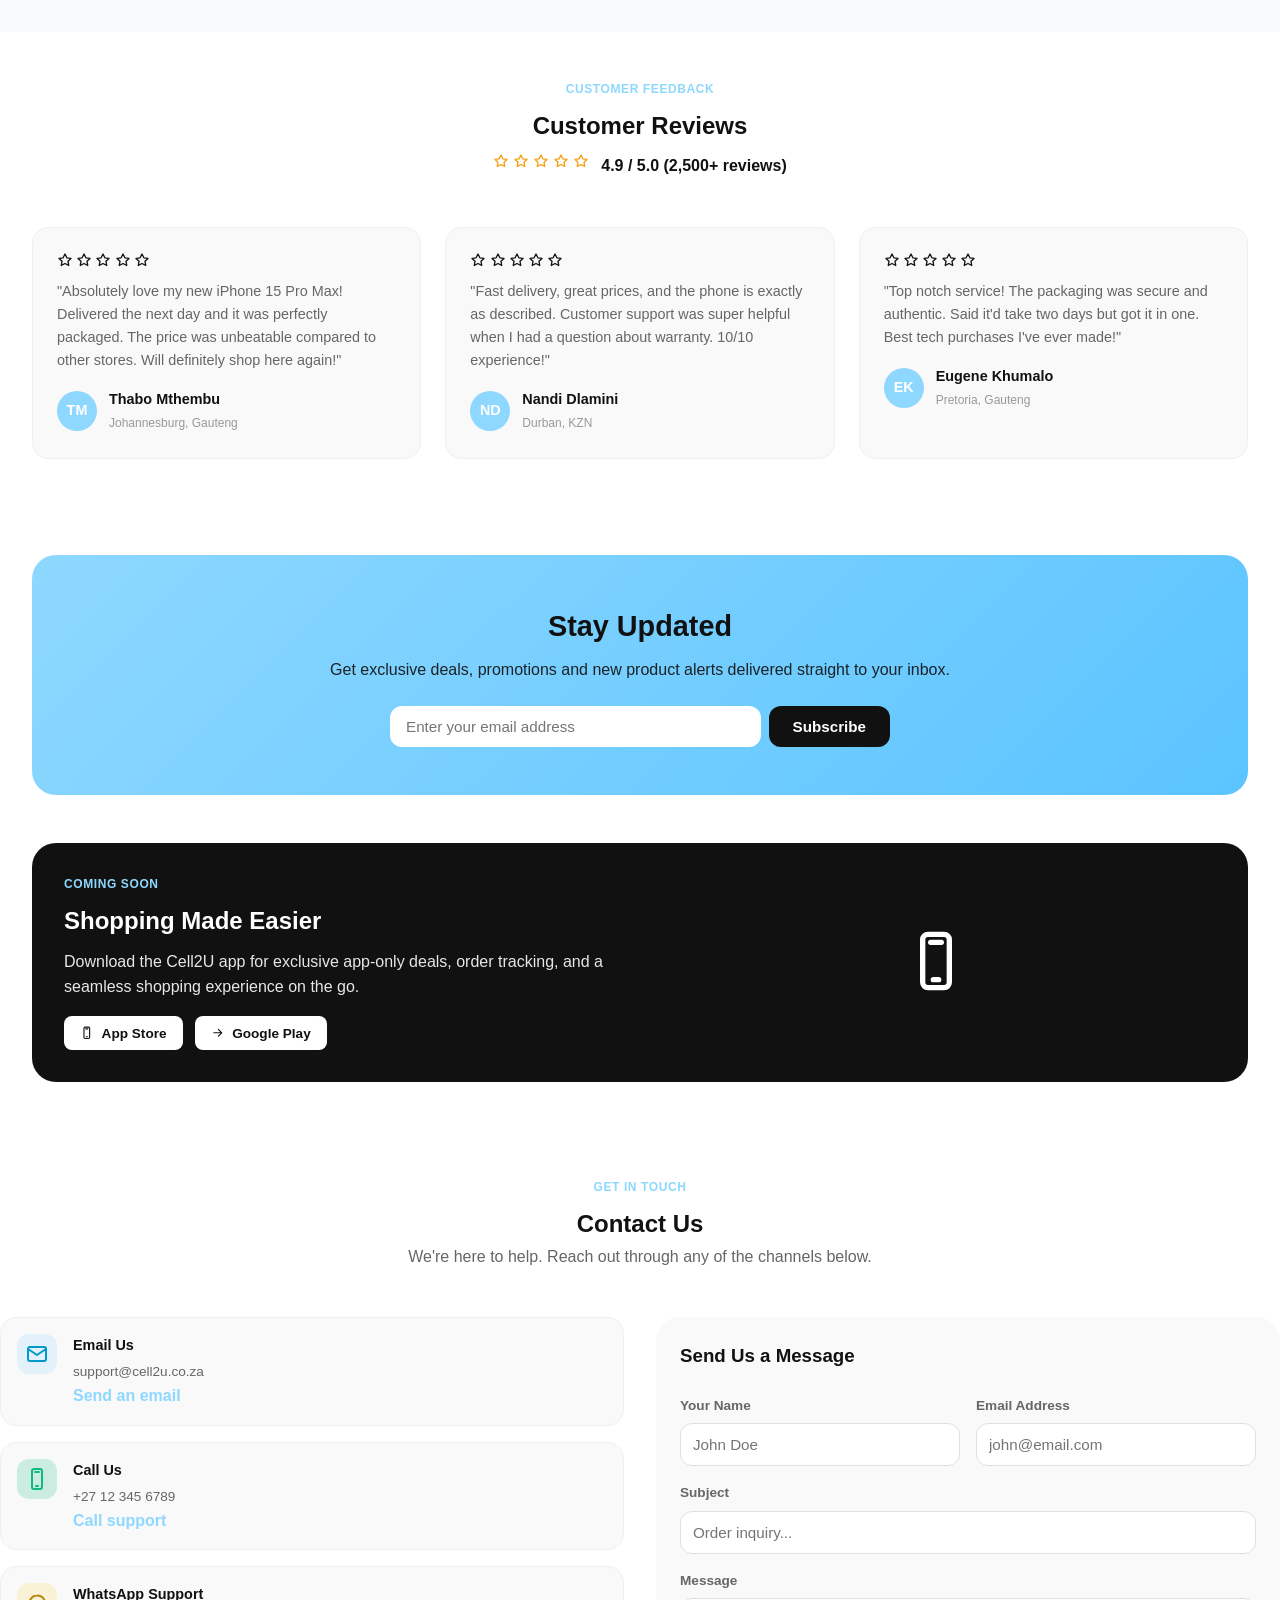
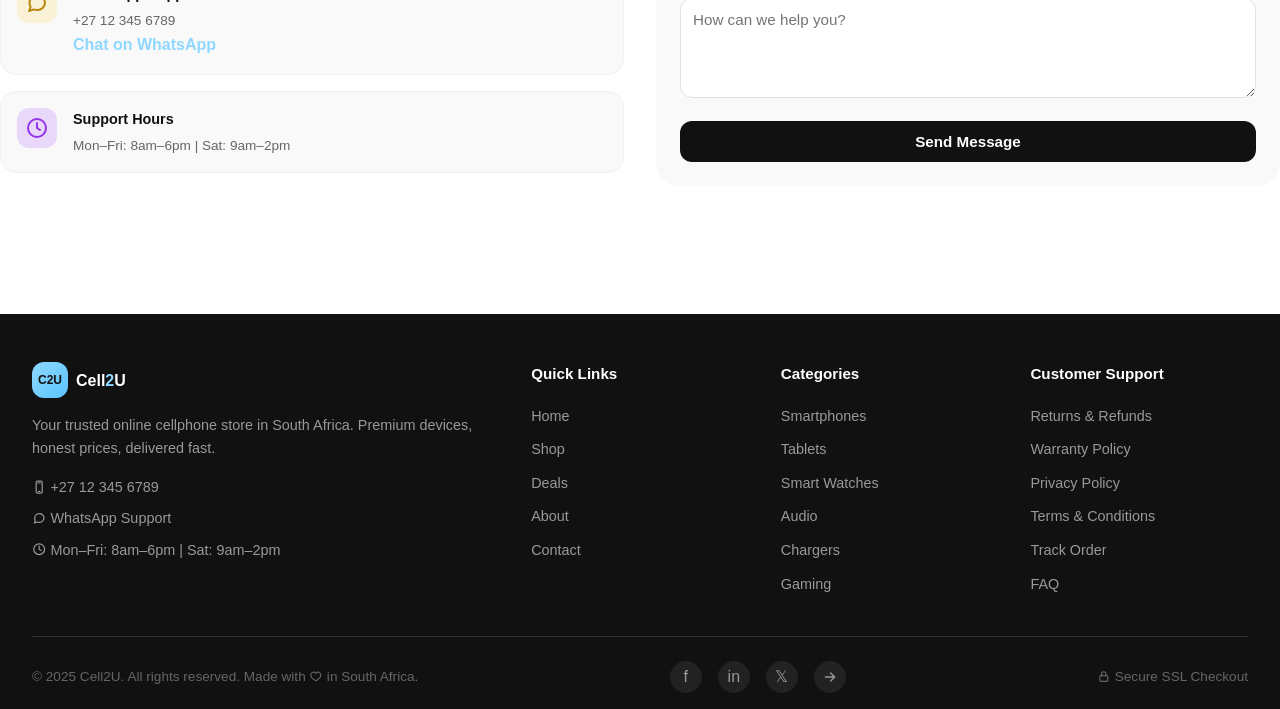
==== commit a81e0070: "Remove email, shipping, and delivery references; add robust SEO for Google indexing" ====
--- a/index.html
+++ b/index.html
@@ -3,14 +3,24 @@
 <head>
   <meta charset="UTF-8">
   <meta name="viewport" content="width=device-width, initial-scale=1.0">
-  <title>Cell2U | Smartphones, Accessories & Smart Devices</title>
+  <title>Cell2U | Premium Cellphones & Smartphones in South Africa</title>
+  <meta name="description" content="Shop premium Huawei, Samsung, Honor, and Oppo smartphones at unbeatable prices. Order directly via WhatsApp for instant confirmation.">
+  <meta name="keywords" content="Cell2U, cellphones South Africa, smartphones, Huawei, Samsung, Honor, Oppo, buy phones WhatsApp">
+  <link rel="canonical" href="https://thapelotipla76-byte.github.io/Cell2U/">
+  
+  <!-- Open Graph / Social SEO -->
+  <meta property="og:title" content="Cell2U | Premium Cellphones & Smartphones in South Africa">
+  <meta property="og:description" content="Shop premium Huawei, Samsung, Honor, and Oppo smartphones at unbeatable prices. Order directly via WhatsApp.">
+  <meta property="og:type" content="website">
+  <meta property="og:url" content="https://thapelotipla76-byte.github.io/Cell2U/">
+  
   <link rel="stylesheet" href="css/styles.css">
 </head>
 <body>
 
   <!-- Announcement Bar -->
   <div class="announcement-bar">
-    <span><span data-icon="zap"></span> Free delivery on orders over R1,000 | Use code <strong class="highlight">CELL2U10</strong> for 10% off <span data-icon="zap"></span></span>
+    <span><span data-icon="zap"></span> Premium smartphones at unbeatable prices | Use code <strong class="highlight">CELL2U10</strong> for special deals <span data-icon="zap"></span></span>
   </div>
 
   <!-- Navbar -->
@@ -61,7 +71,7 @@
             <a href="shop.html" class="btn btn-yellow">Browse Deals</a>
           </div>
           <div class="hero-badges">
-            <div class="badge badge-blue"><span data-icon="truck"></span> Free Delivery</div>
+            <div class="badge badge-blue"><span data-icon="smartphone"></span> Genuine Stock</div>
             <div class="badge badge-green"><span data-icon="lock"></span> Secure Checkout</div>
             <div class="badge badge-yellow"><span data-icon="star"></span> Best Prices</div>
           </div>
@@ -98,7 +108,7 @@
     <div class="container">
       <div class="trust-items">
         <div class="trust-item"><span class="trust-item-icon" data-icon="shield"></span> SSL Secure Checkout</div>
-        <div class="trust-item"><span class="trust-item-icon"><span data-icon="truck"></span></span> Free Delivery Over R1,000</div>
+        <div class="trust-item"><span class="trust-item-icon"><span data-icon="smartphone"></span></span> Verified Authentic Devices</div>
         <div class="trust-item"><span class="trust-item-icon"><span data-icon="refresh"></span></span> 30-Day Easy Returns</div>
         <div class="trust-item"><span class="trust-item-icon"><span data-icon="award"></span></span> Manufacturer Warranty</div>
         <div class="trust-item"><span class="trust-item-icon"><span data-icon="card"></span></span> Multiple Payment Options</div>
@@ -414,9 +424,8 @@
           </div>
           <p class="footer-desc">Your trusted online cellphone store in South Africa. Premium devices, honest prices, delivered fast.</p>
           <div class="footer-contact">
-            <a href="mailto:support@cell2u.co.za"><span data-icon="mail"></span> support@cell2u.co.za</a>
             <a href="tel:+27123456789"><span data-icon="phone"></span> +27 12 345 6789</a>
-            <a href="https://wa.me/27123456789"><span data-icon="message"></span> WhatsApp Support</a>
+            <a href="#" id="footer-whatsapp-link"><span data-icon="message"></span> WhatsApp Support</a>
             <p><span data-icon="clock"></span> Mon–Fri: 8am–6pm | Sat: 9am–2pm</p>
           </div>
         </div>
@@ -491,13 +500,13 @@
           <span id="cart-total">R0</span>
         </div>
       </div>
-      <button class="btn btn-primary cart-checkout-btn" onclick="window.location.href='checkout.html'">Proceed to Checkout</button>
+      <button class="btn btn-primary cart-checkout-btn" onclick="window.location.href='checkout.html'" style="background:#25D366; color:white; display:flex; align-items:center; justify-content:center; gap:0.5rem;"><span data-icon="whatsapp" style="width:18px; height:18px; display:inline-block;"></span> Order via WhatsApp</button>
     </div>
   </div>
 
   <!-- Floating Actions -->
   <div class="floating-actions">
-    <a href="https://wa.me/27123456789" target="_blank" class="floating-btn whatsapp-btn" aria-label="WhatsApp"><span data-icon="message"></span></a>
+    <a href="#" id="floating-whatsapp-link" target="_blank" class="floating-btn whatsapp-btn" aria-label="WhatsApp"><span data-icon="message"></span></a>
     <button class="floating-btn back-to-top-btn hidden" id="back-to-top-btn" aria-label="Back to top">↑</button>
   </div>
 
